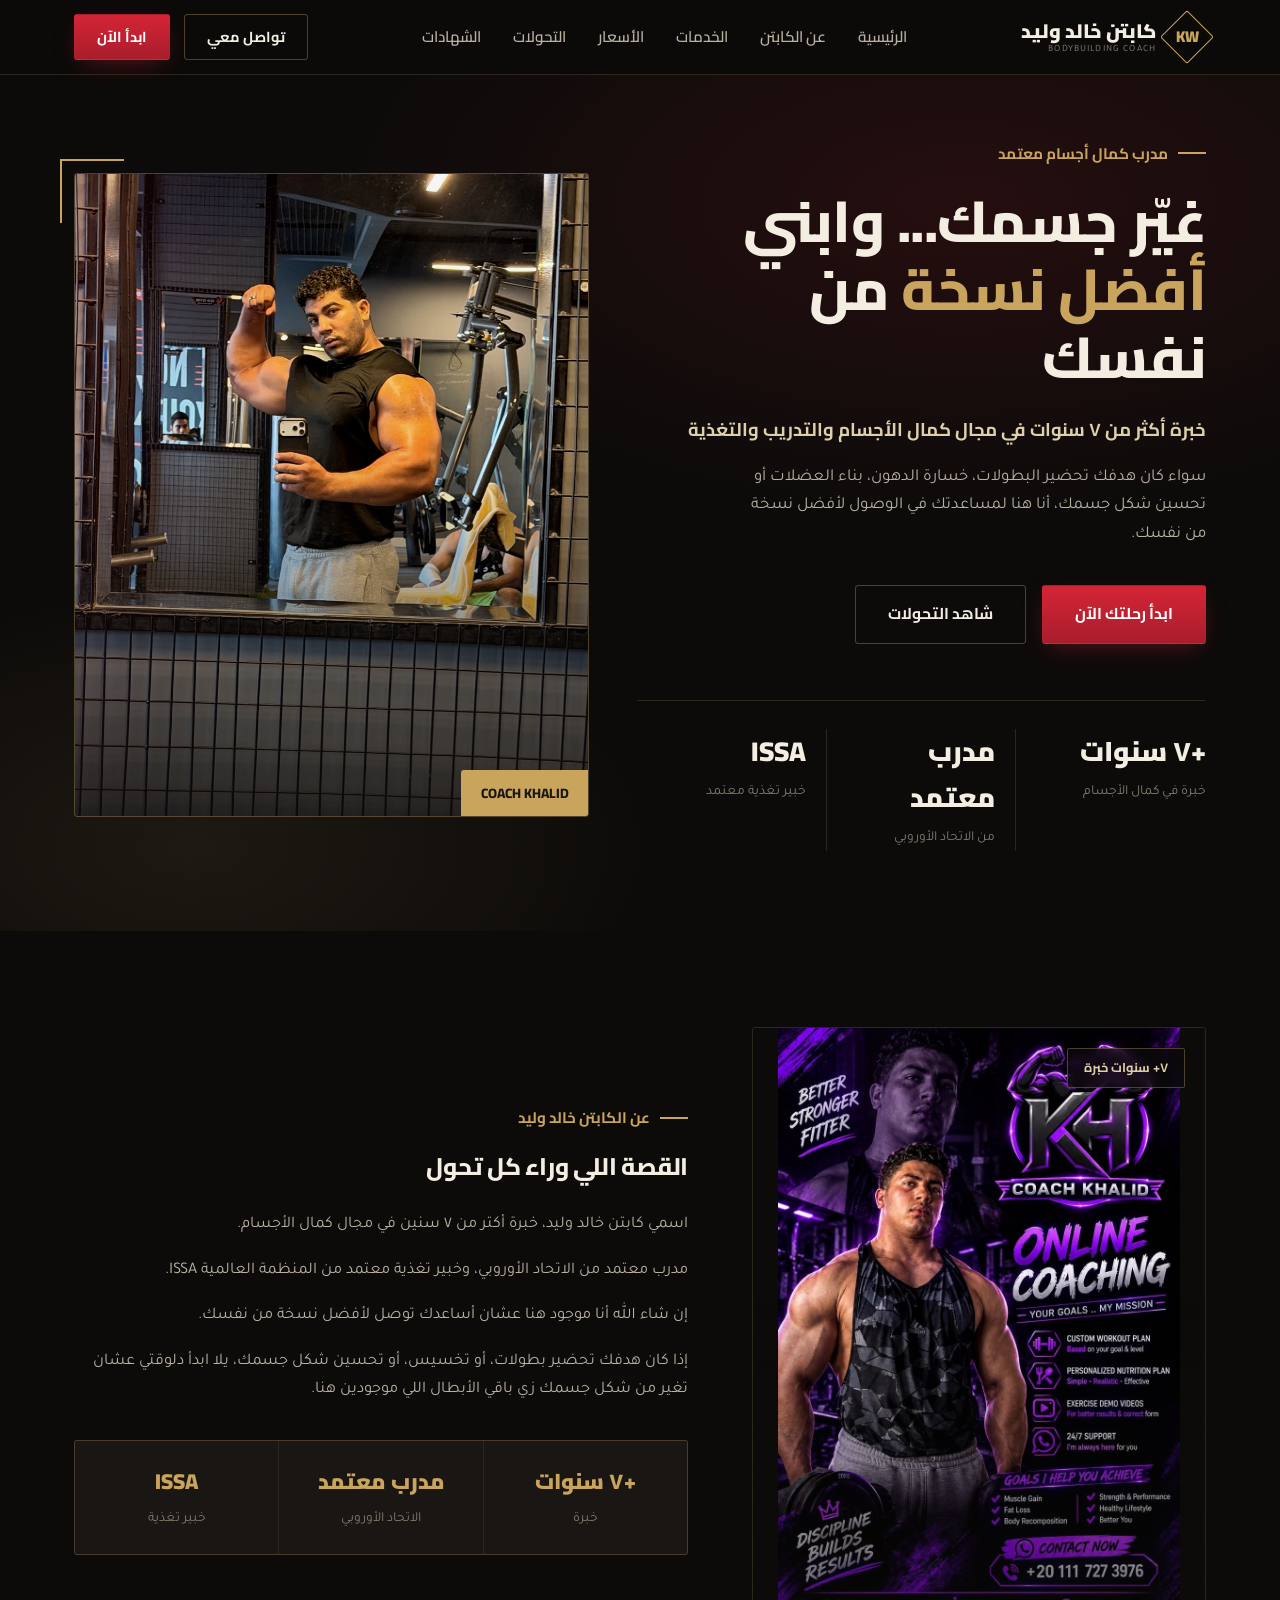
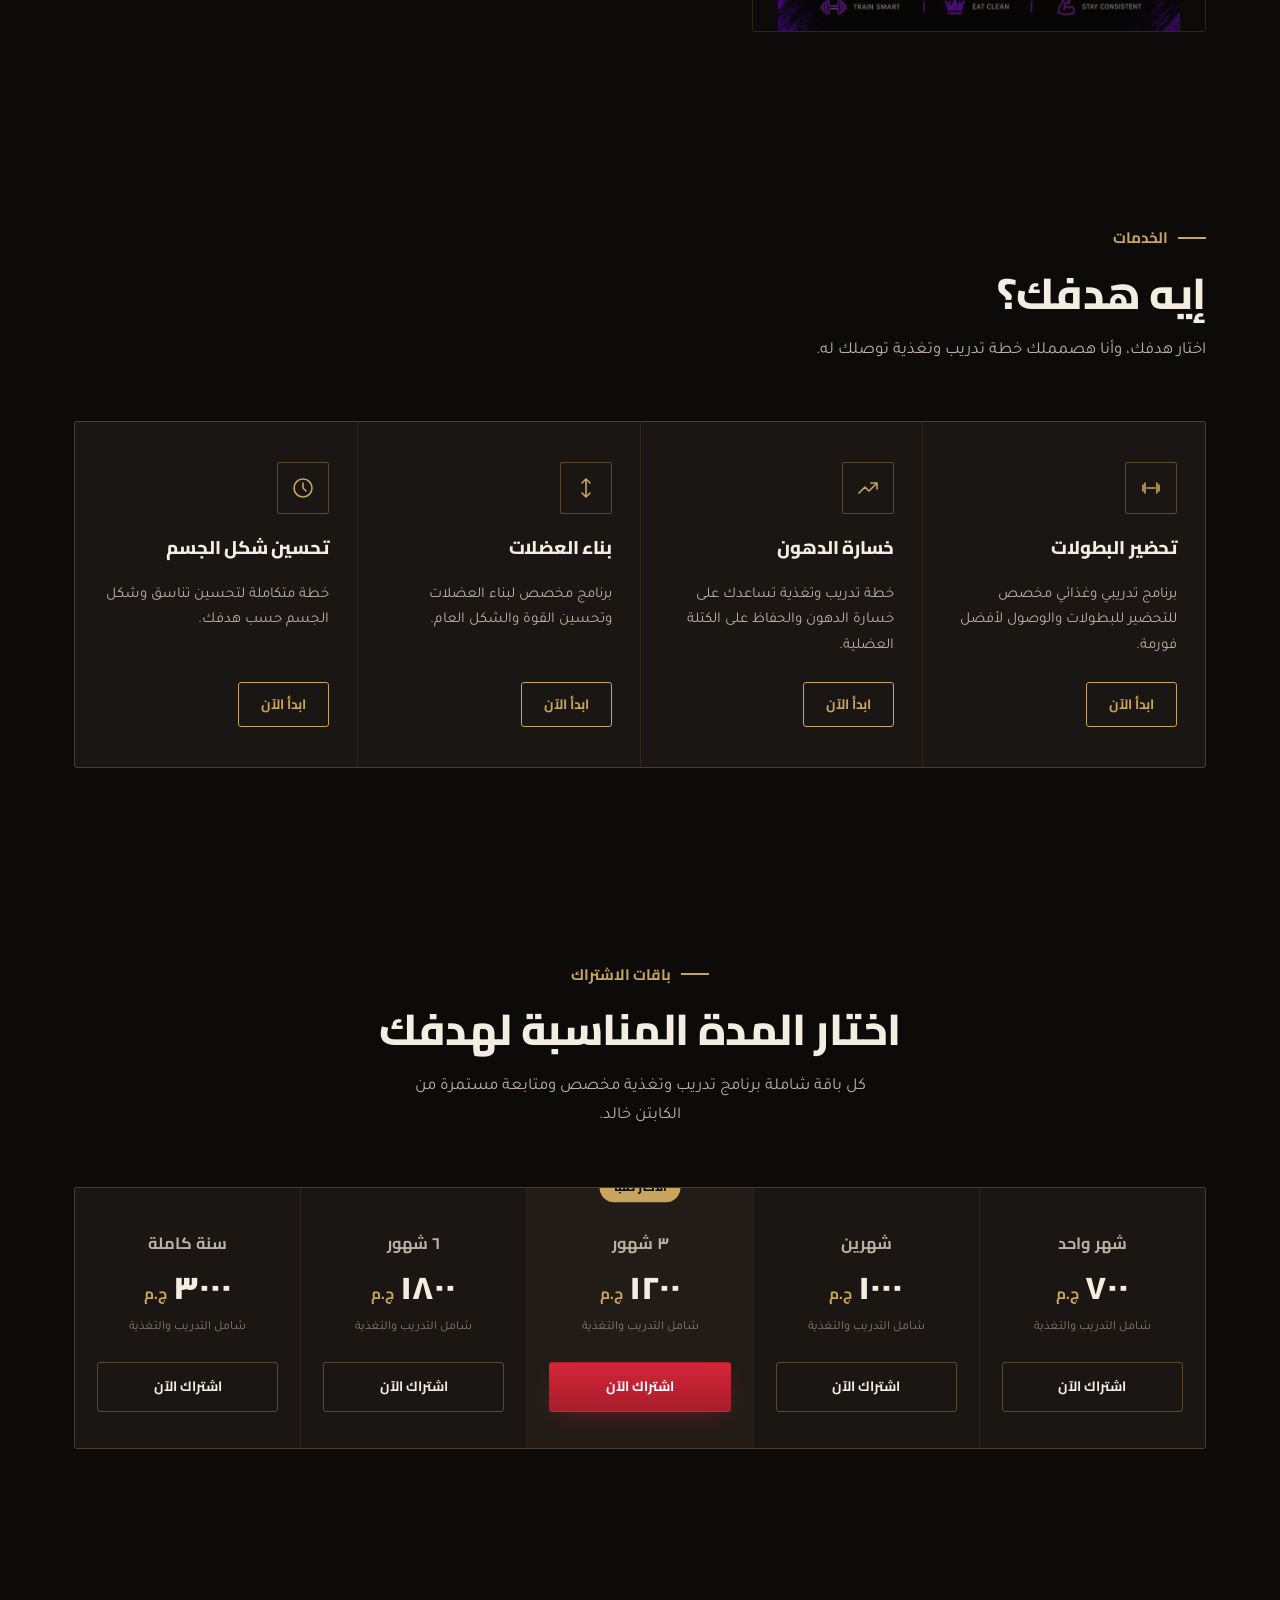
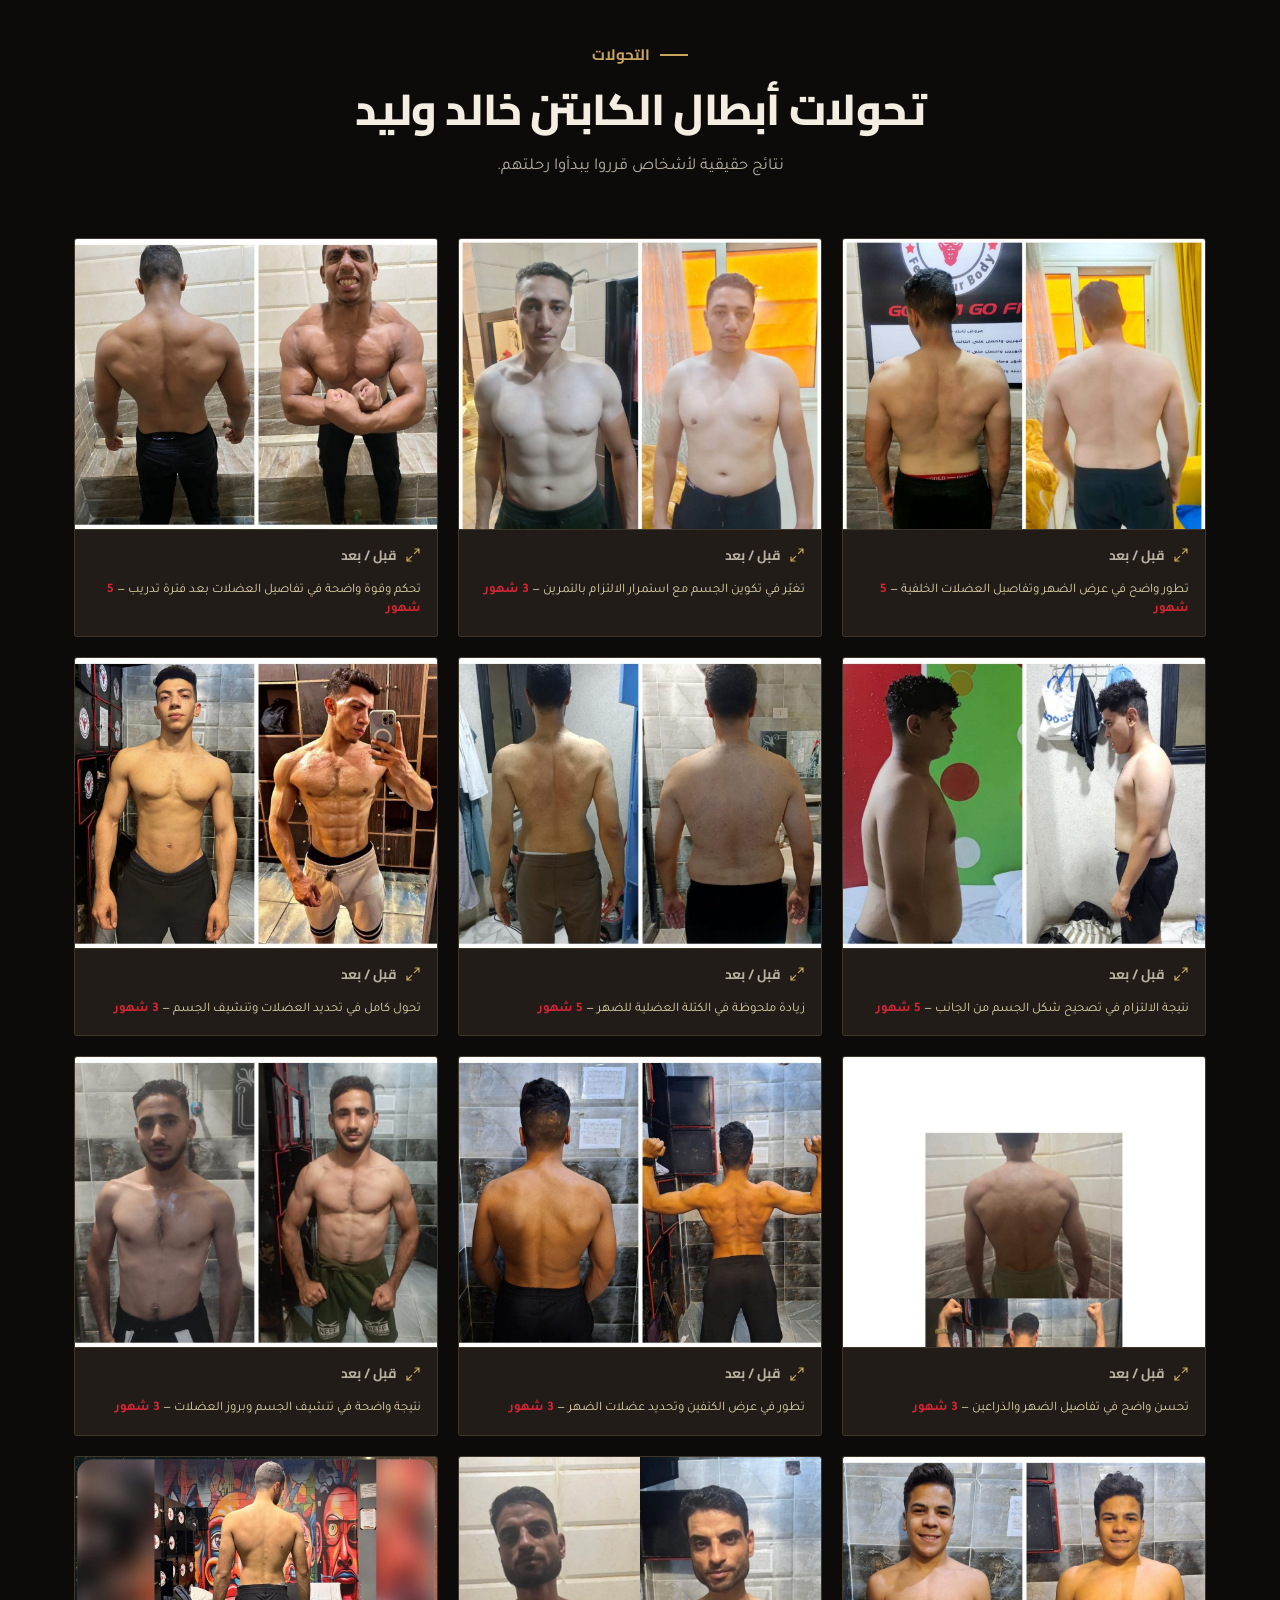
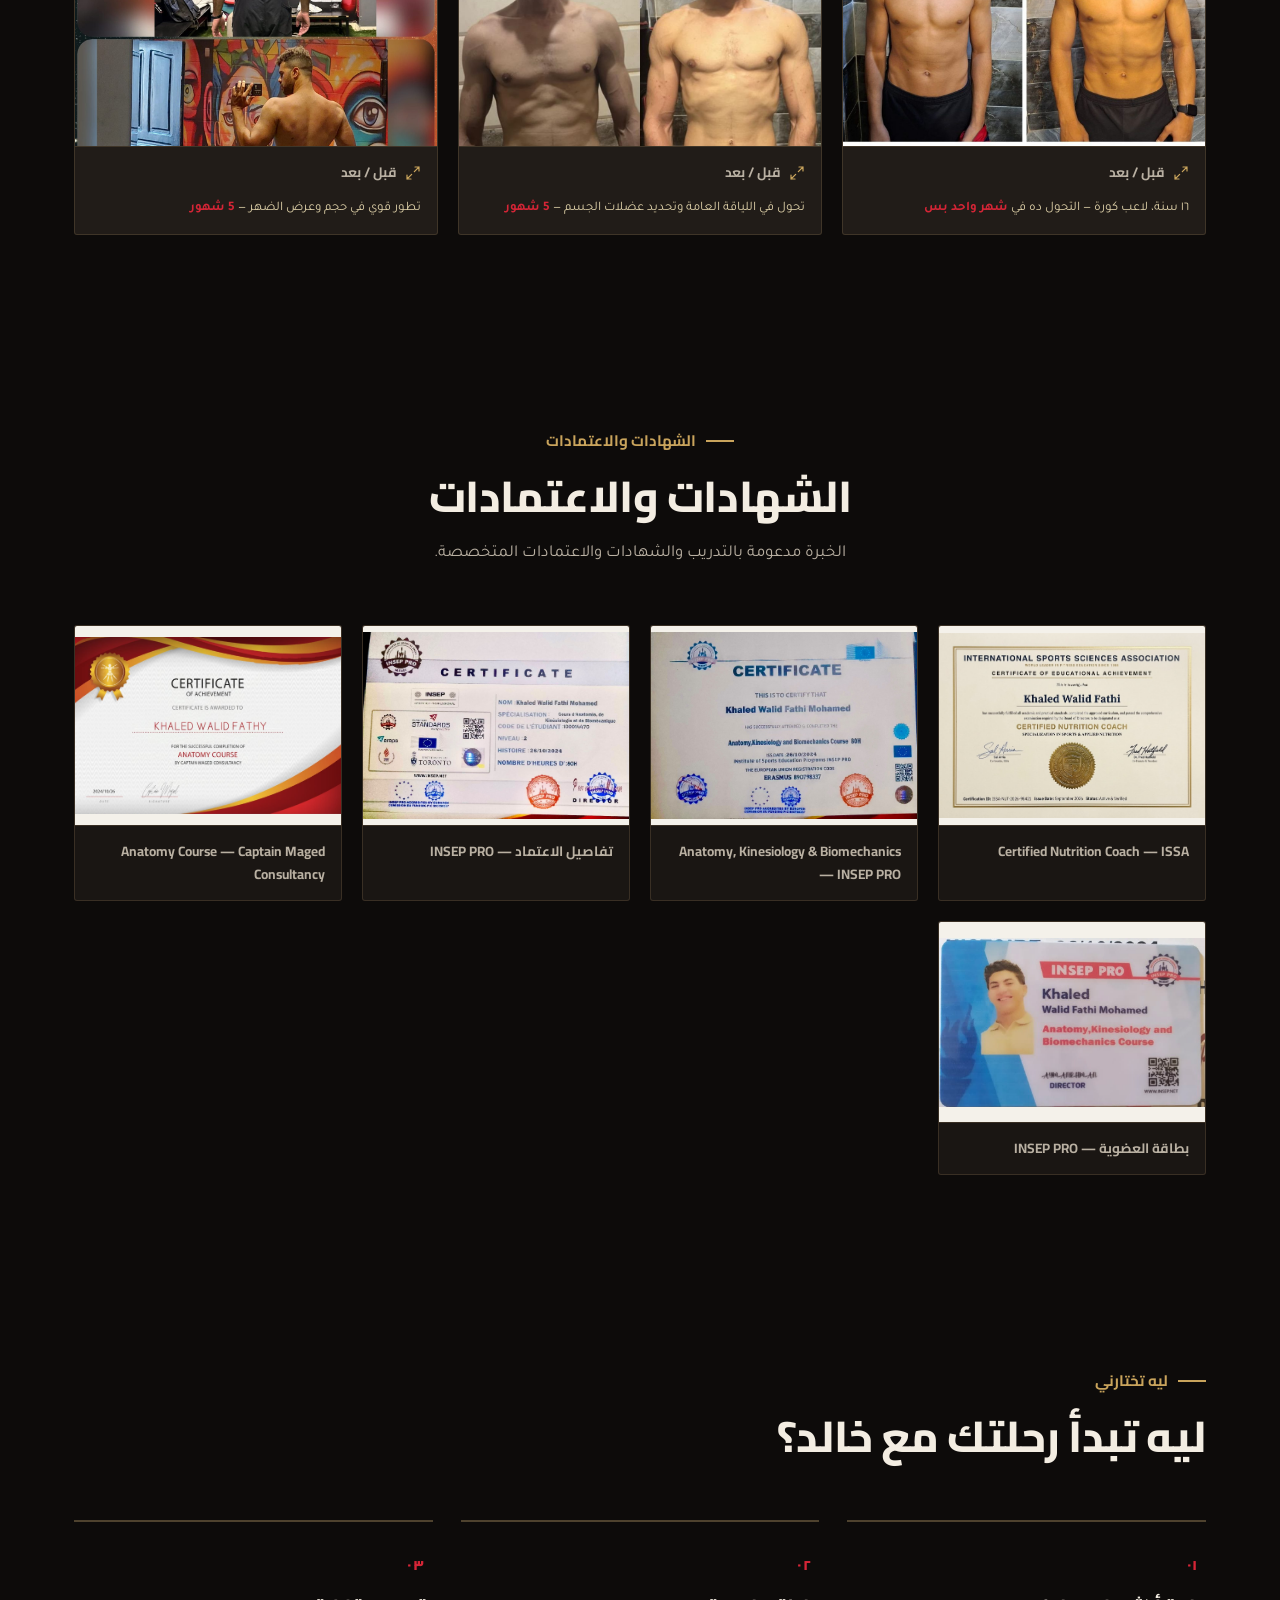
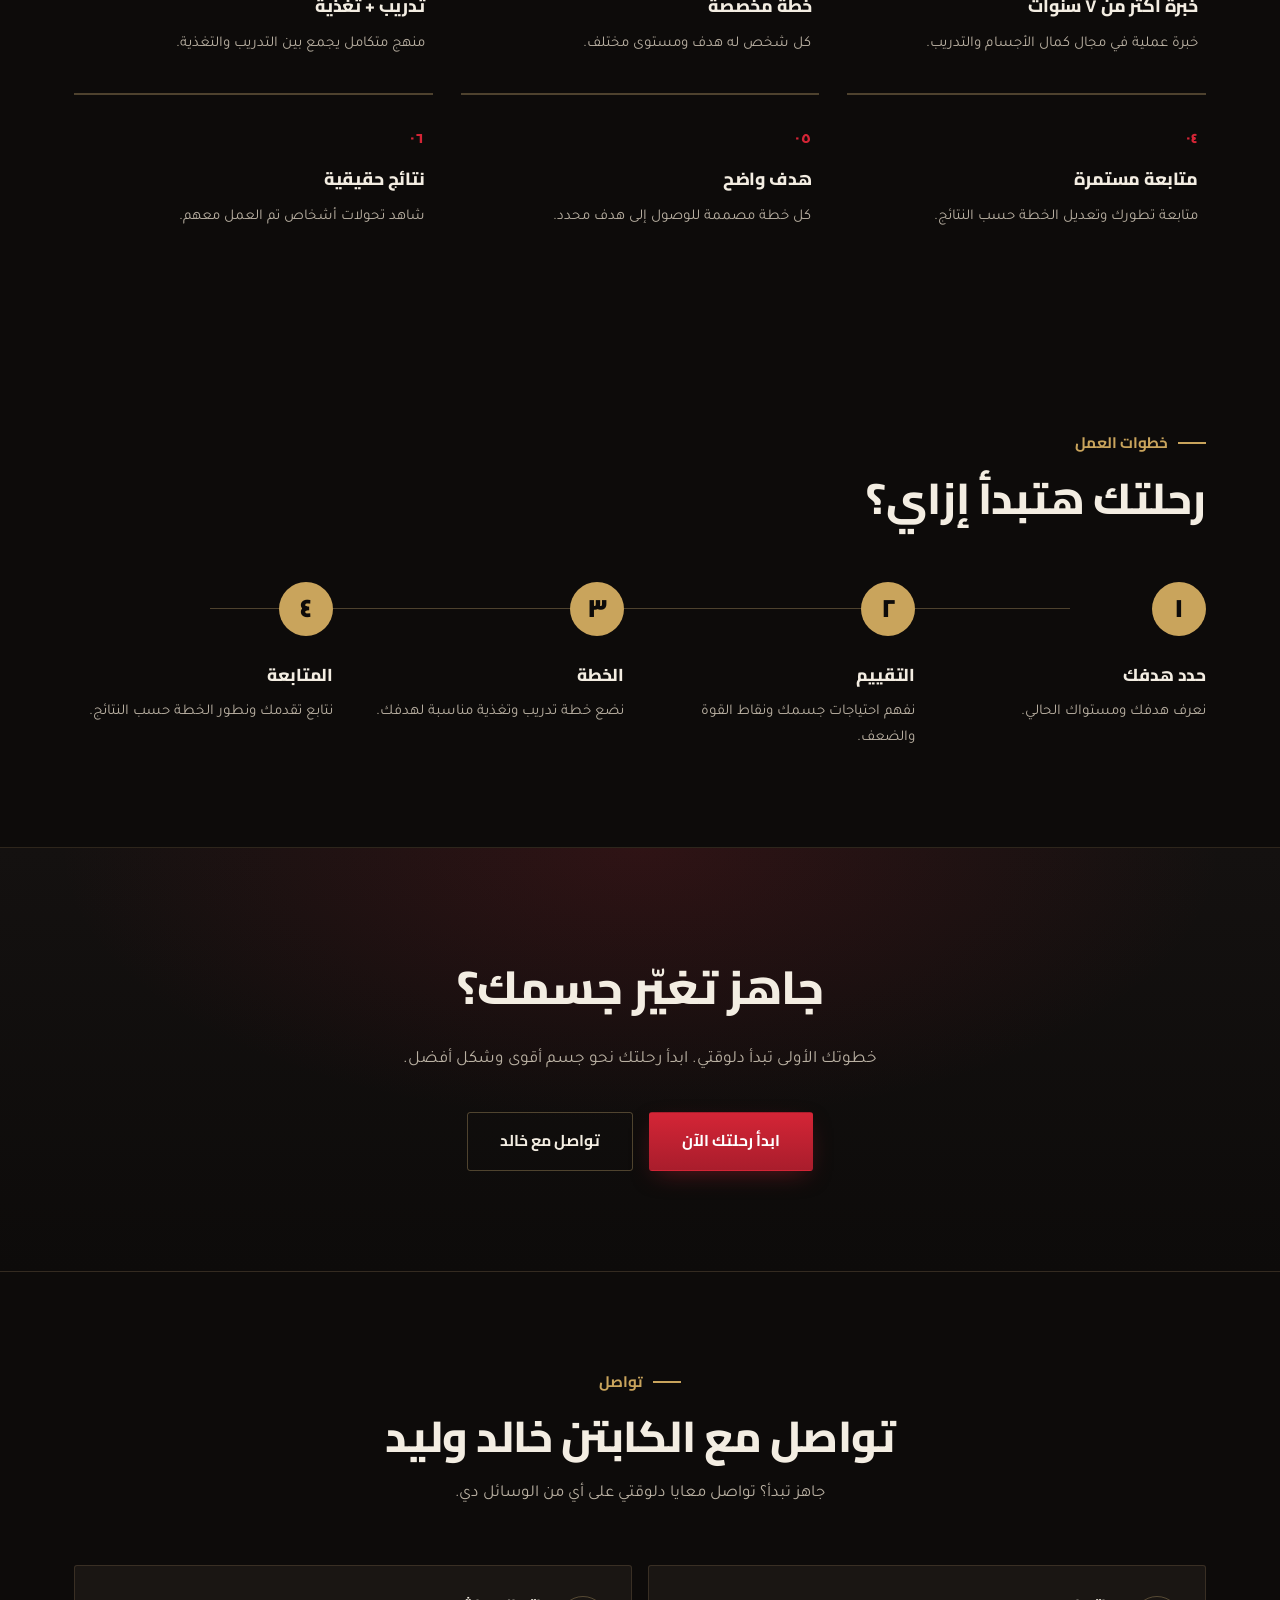
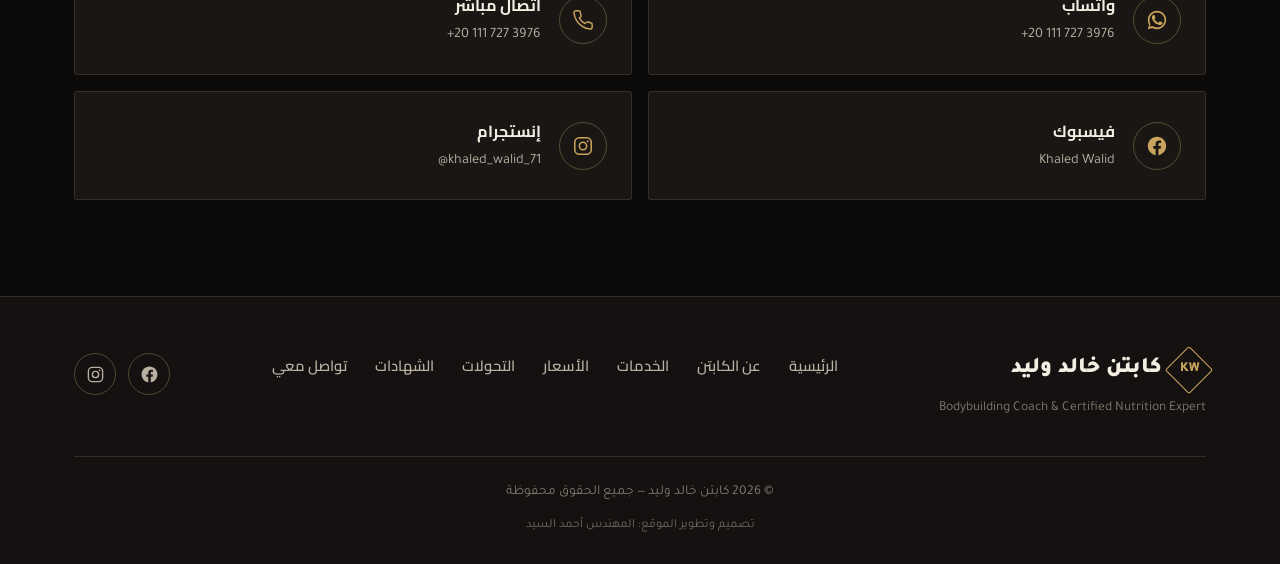
==== khaled-walid-coach (2).html @ 8d8fa9ba "first commit" ====
<!DOCTYPE html>
<html lang="ar" dir="rtl">
<head>
<meta charset="UTF-8">
<meta name="viewport" content="width=device-width, initial-scale=1, viewport-fit=cover">
<title>كابتن خالد وليد | مدرب كمال أجسام وخبير تغذية معتمد</title>
<meta name="description" content="كابتن خالد وليد - مدرب كمال أجسام معتمد من الاتحاد الأوروبي وخبير تغذية معتمد من ISSA. برامج تدريب وتغذية مخصصة لتحضير البطولات، خسارة الدهون، وبناء العضلات.">
<link rel="icon" href="data:image/svg+xml,<svg xmlns=%22http://www.w3.org/2000/svg%22 viewBox=%220 0 100 100%22><text y=%22.9em%22 font-size=%2290%22>💪</text></svg>">
<link rel="preconnect" href="https://fonts.googleapis.com">
<link rel="preconnect" href="https://fonts.gstatic.com" crossorigin>
<link href="https://fonts.googleapis.com/css2?family=Cairo:wght@400;600;700;800;900&family=Tajawal:wght@300;400;500;700;900&display=swap" rel="stylesheet">
<style>
  :root{
    color-scheme: dark;
    --bg: #0d0b0a;
    --bg-2: #141110;
    --surface: #1a1613;
    --surface-2: #211c18;
    --line: rgba(214,182,122,0.16);
    --line-strong: rgba(214,182,122,0.32);
    --red: #a91d2c;
    --red-bright: #d42536;
    --gold: #c9a45c;
    --gold-soft: #ded0a8;
    --ink: #f3ede2;
    --ink-dim: #b9b0a2;
    --ink-faint: #837a6d;
    --radius: 3px;
    --container: 1180px;
    --safe-t: env(safe-area-inset-top, 0px);
    --safe-b: env(safe-area-inset-bottom, 0px);
    --nav-h: 70px;
  }
  *{box-sizing:border-box;}
  html{
    scroll-behavior: smooth;
    scroll-padding-top: calc(var(--nav-h, 70px) + var(--safe-t));
  }
  @media (prefers-reduced-motion: reduce){
    html{scroll-behavior:auto;}
    *{animation-duration:0.001ms !important; animation-iteration-count:1 !important; transition-duration:0.001ms !important;}
  }
  body{
    margin:0;
    background: var(--bg);
    color: var(--ink);
    font-family:'Tajawal', 'Cairo', sans-serif;
    font-weight:400;
    line-height:1.7;
    -webkit-font-smoothing:antialiased;
    overflow-x:hidden;
    padding-top: var(--safe-t);
    padding-bottom: var(--safe-b);
  }
  img{max-width:100%; display:block;}
  a{color:inherit; text-decoration:none;}
  button{font-family:inherit; cursor:pointer;}
  h1,h2,h3,h4{
    font-family:'Cairo','Tajawal',sans-serif;
    margin:0;
    font-weight:800;
    letter-spacing:-0.01em;
  }
  p{margin:0;}
  .wrap{
    max-width: var(--container);
    margin:0 auto;
    padding-inline: 24px;
  }
  section{
    padding: 96px 0;
    position:relative;
  }
  @media (max-width:720px){
    section{padding: 64px 0;}
  }
  .eyebrow{
    display:inline-flex;
    align-items:center;
    gap:10px;
    color: var(--gold);
    font-family:'Cairo',sans-serif;
    font-weight:700;
    font-size: 0.95rem;
    margin-bottom: 16px;
  }
  .eyebrow::before{
    content:"";
    width: 28px;
    height: 2px;
    background: var(--gold);
  }
  .section-head{
    max-width: 640px;
    margin-bottom: 56px;
  }
  .section-head.center{
    margin-inline:auto;
    text-align:center;
  }
  .section-head h2{
    font-size: clamp(1.9rem, 4vw, 2.7rem);
    line-height:1.25;
    color: var(--ink);
  }
  .section-head .lead{
    margin-top:16px;
    color: var(--ink-dim);
    font-size:1.05rem;
    max-width: 52ch;
  }
  .section-head.center .lead{margin-inline:auto;}

  /* ===== Buttons ===== */
  .btn{
    display:inline-flex;
    align-items:center;
    justify-content:center;
    gap:10px;
    padding: 15px 32px;
    font-family:'Cairo',sans-serif;
    font-weight:700;
    font-size:0.98rem;
    border-radius: var(--radius);
    border:1px solid transparent;
    transition: transform .25s ease, box-shadow .25s ease, background .25s ease, border-color .25s ease, color .25s ease;
    white-space:nowrap;
  }
  .btn:focus-visible{outline:2px solid var(--gold); outline-offset:3px;}
  .btn-primary{
    background: linear-gradient(180deg, var(--red-bright), var(--red));
    color:#fff;
    box-shadow: 0 8px 24px -8px rgba(169,29,44,0.55);
  }
  .btn-primary:hover{ transform: translateY(-2px); box-shadow: 0 14px 30px -8px rgba(169,29,44,0.7);}
  .btn-outline{
    background: transparent;
    border-color: var(--line-strong);
    color: var(--ink);
  }
  .btn-outline:hover{ border-color: var(--gold); color: var(--gold); }
  .btn-gold{
    background: transparent;
    border-color: var(--gold);
    color: var(--gold);
  }
  .btn-gold:hover{ background: var(--gold); color:#1a1613; }
  .btn-block{width:100%;}

  /* ===== Navbar ===== */
  .nav{
    position: sticky;
    top:0;
    z-index: 200;
    padding-top: var(--safe-t);
    background: rgba(13,11,10,0.85);
    backdrop-filter: blur(16px);
    -webkit-backdrop-filter: blur(16px);
    border-bottom: 1px solid var(--line);
    transition: background .3s ease, border-color .3s ease, box-shadow .3s ease;
  }
  .nav-inner{
    max-width: var(--container);
    margin:0 auto;
    padding: 14px 24px;
    display:flex;
    align-items:center;
    justify-content:space-between;
    gap: 20px;
    position:relative;
  }
  .brand{
    display:flex;
    align-items:center;
    gap:12px;
    font-family:'Cairo',sans-serif;
    min-width:0;
  }
  .brand-mark{
    width:38px; height:38px;
    border:1.5px solid var(--gold);
    border-radius:2px;
    display:flex; align-items:center; justify-content:center;
    color: var(--gold);
    font-weight:900;
    font-size:0.98rem;
    flex-shrink:0;
    transform: rotate(45deg);
    transition: transform .25s ease;
  }
  .brand-mark span{transform: rotate(-45deg); display:block;}
  .brand-text{
    font-weight:900;
    font-size:1.22rem;
    color: var(--ink);
    line-height:1.15;
    white-space:nowrap;
  }
  .brand-text small{
    display:block;
    font-family:'Tajawal',sans-serif;
    font-weight:400;
    font-size:0.6rem;
    letter-spacing:0.12em;
    color: var(--ink-faint);
    margin-top:2px;
  }
  .nav-links{
    display:flex;
    align-items:center;
    gap: 32px;
    list-style:none;
    margin:0; padding:0;
    font-family:'Cairo',sans-serif;
    font-weight:600;
    font-size:0.95rem;
  }
  .nav-links a{
    color: var(--ink-dim);
    position:relative;
    padding: 6px 0;
    transition: color .2s ease;
  }
  .nav-links a:hover{color: var(--ink);}
  .nav-links a::after{
    content:"";
    position:absolute;
    right:0; bottom:0;
    width:0; height:2px;
    background: var(--gold);
    transition: width .25s ease;
  }
  .nav-links a:hover::after{width:100%;}
  .nav-cta{
    display:flex;
    align-items:center;
    gap:14px;
    flex-shrink:0;
  }
  .nav-cta .btn{padding:10px 22px; font-size:0.9rem;}

  /* Modern Animated Burger Button */
  .burger{
    display:none;
    width:42px;
    height:42px;
    border:1px solid var(--line-strong);
    border-radius: var(--radius);
    background: rgba(26,22,19,0.7);
    align-items:center;
    justify-content:center;
    color: var(--ink);
    cursor:pointer;
    padding:0;
    transition: border-color .25s ease, background .25s ease, transform .2s ease;
    -webkit-tap-highlight-color: transparent;
  }
  .burger:hover, .burger[aria-expanded="true"]{
    border-color: var(--gold);
    background: rgba(201,164,92,0.12);
  }
  .burger-box{
    width:22px;
    height:16px;
    position:relative;
    display:flex;
    flex-direction:column;
    justify-content:space-between;
  }
  .burger-line{
    display:block;
    width:100%;
    height:2px;
    background: var(--gold-soft);
    border-radius:2px;
    transition: transform .3s cubic-bezier(0.4, 0, 0.2, 1), opacity .2s ease, background .2s ease;
    transform-origin: center;
  }
  .burger[aria-expanded="true"] .burger-line:nth-child(1){
    transform: translateY(7px) rotate(45deg);
    background: var(--gold);
  }
  .burger[aria-expanded="true"] .burger-line:nth-child(2){
    opacity:0;
    transform: scaleX(0);
  }
  .burger[aria-expanded="true"] .burger-line:nth-child(3){
    transform: translateY(-7px) rotate(-45deg);
    background: var(--gold);
  }

  /* Mobile Panel / Drawer */
  .mobile-panel{
    position:fixed;
    top: var(--nav-h, 68px);
    right: 0;
    left: 0;
    bottom: 0;
    height: calc(100dvh - var(--nav-h, 68px));
    background: rgba(13,11,10,0.97);
    backdrop-filter: blur(20px);
    -webkit-backdrop-filter: blur(20px);
    border-top: 1px solid var(--line-strong);
    z-index: 195;
    opacity: 0;
    visibility: hidden;
    transform: translateY(-10px);
    pointer-events: none;
    transition: opacity .3s ease, transform .3s cubic-bezier(0.16, 1, 0.3, 1), visibility .3s;
    overflow-y: auto;
    -webkit-overflow-scrolling: touch;
    overscroll-behavior: contain;
  }
  .mobile-panel.open{
    opacity: 1;
    visibility: visible;
    transform: translateY(0);
    pointer-events: auto;
  }
  .mobile-panel-inner{
    display:flex;
    flex-direction:column;
    justify-content:space-between;
    min-height: 100%;
    padding: 20px 20px calc(28px + var(--safe-b));
    box-sizing: border-box;
    gap: 22px;
    max-width: 520px;
    margin: 0 auto;
  }
  .mobile-nav-links{
    display:flex;
    flex-direction:column;
    gap: 6px;
  }
  .mobile-nav-item{
    font-family:'Cairo',sans-serif;
    font-weight:700;
    font-size:1.1rem;
    color: var(--ink);
    padding: 13px 14px;
    border-radius: 4px;
    display:flex;
    align-items:center;
    justify-content:space-between;
    background: transparent;
    border-bottom: 1px solid rgba(214,182,122,0.08);
    transition: background .2s ease, color .2s ease, transform .2s ease, border-color .2s ease;
    -webkit-tap-highlight-color: transparent;
  }
  .mobile-nav-item:last-child{border-bottom:none;}
  .mobile-nav-item .nav-arrow{
    color: var(--gold);
    font-size: 1.3rem;
    line-height: 1;
    opacity: 0.6;
    transition: transform .2s ease, opacity .2s ease;
  }
  .mobile-nav-item:hover, .mobile-nav-item:active{
    background: rgba(201,164,92,0.1);
    color: var(--gold);
    transform: translateX(-4px);
    border-bottom-color: transparent;
  }
  .mobile-nav-item:hover .nav-arrow, .mobile-nav-item:active .nav-arrow{
    opacity: 1;
    transform: translateX(-3px);
  }

  .mobile-panel-bottom{
    display:flex;
    flex-direction:column;
    gap: 16px;
    padding-top: 14px;
    border-top: 1px solid var(--line);
  }
  .mobile-cta-btn{
    padding: 14px 20px;
    font-size: 1rem;
    box-shadow: 0 6px 20px -6px rgba(169,29,44,0.6);
  }
  .mobile-quick-contacts{
    display:grid;
    grid-template-columns: 1fr 1fr;
    gap: 10px;
  }
  .quick-contact-btn{
    display:inline-flex;
    align-items:center;
    justify-content:center;
    gap: 8px;
    padding: 11px 14px;
    border-radius: var(--radius);
    font-family:'Cairo',sans-serif;
    font-weight:700;
    font-size:0.92rem;
    transition: background .2s ease, border-color .2s ease, transform .2s ease;
    -webkit-tap-highlight-color: transparent;
  }
  .quick-contact-btn svg{width:18px; height:18px;}
  .quick-contact-btn.wa{
    background: rgba(37, 211, 102, 0.12);
    border: 1px solid rgba(37, 211, 102, 0.35);
    color: #25d366;
  }
  .quick-contact-btn.wa:hover{background: rgba(37, 211, 102, 0.22); transform: translateY(-2px);}
  .quick-contact-btn.tel{
    background: rgba(201, 164, 92, 0.1);
    border: 1px solid var(--line-strong);
    color: var(--gold-soft);
  }
  .quick-contact-btn.tel:hover{background: rgba(201, 164, 92, 0.2); transform: translateY(-2px); color: var(--gold);}

  .mobile-social-row{
    display:flex;
    align-items:center;
    justify-content:center;
    gap: 16px;
    margin-top: 2px;
  }
  .mobile-social-row a{
    width:38px; height:38px;
    border-radius:50%;
    border:1px solid var(--line-strong);
    display:flex; align-items:center; justify-content:center;
    color: var(--ink-dim);
    transition: border-color .2s ease, color .2s ease, background .2s ease, transform .2s ease;
  }
  .mobile-social-row a:hover{
    border-color: var(--gold);
    color: var(--gold);
    background: rgba(201,164,92,0.1);
    transform: translateY(-2px);
  }
  .mobile-social-row svg{width:18px; height:18px;}

  /* Breakpoints for Responsive Mobile Navigation */
  @media (max-width: 920px){
    .desktop-nav{display:none;}
    .nav-cta .btn-outline{display:none;}
    .burger{display:flex;}
  }
  @media (max-width: 580px){
    .nav-inner{
      padding: 12px 18px;
      gap: 12px;
    }
    .brand-text{
      font-size: 1.12rem;
    }
    .brand-text small{
      font-size: 0.56rem;
      letter-spacing: 0.1em;
    }
    .brand-mark{
      width: 35px;
      height: 35px;
      font-size: 0.92rem;
    }
    .nav-cta{
      gap: 10px;
    }
    .nav-cta .btn-primary{
      padding: 8px 16px;
      font-size: 0.85rem;
    }
    .burger{
      width: 38px;
      height: 38px;
    }
  }
  @media (max-width: 400px){
    .nav-inner{
      padding: 10px 12px;
      gap: 8px;
    }
    .brand{
      gap: 9px;
    }
    .brand-text{
      font-size: 1.02rem;
    }
    .brand-text small{
      font-size: 0.52rem;
      letter-spacing: 0.06em;
    }
    .brand-mark{
      width: 32px;
      height: 32px;
      font-size: 0.84rem;
    }
    .nav-cta{
      gap: 8px;
    }
    .nav-cta .btn-primary{
      padding: 7px 12px;
      font-size: 0.8rem;
    }
  }

  /* ===== Hero ===== */
  .hero{
    position:relative;
    min-height: calc(100svh - 73px);
    display:flex;
    align-items:center;
    padding: 64px 0 80px;
    overflow:hidden;
    background: var(--bg);
  }
  .hero::before{
    content:"";
    position:absolute; inset:0;
    background:
      radial-gradient(ellipse 80% 60% at 75% 15%, rgba(169,29,44,0.16), transparent 60%),
      radial-gradient(ellipse 60% 50% at 15% 90%, rgba(201,164,92,0.09), transparent 60%);
    pointer-events:none;
  }
  .hero-grid{
    position:relative;
    z-index:2;
    display:grid;
    grid-template-columns: 1.05fr 0.95fr;
    gap: 48px;
    align-items:center;
  }
  .hero-copy .eyebrow{margin-bottom:22px;}
  .hero h1{
    font-size: clamp(2.3rem, 5vw, 3.6rem);
    line-height:1.18;
    color: var(--ink);
  }
  .hero h1 em{
    font-style:normal;
    color: var(--gold);
  }
  .hero .subtitle{
    margin-top:22px;
    font-family:'Cairo',sans-serif;
    font-weight:700;
    font-size:1.15rem;
    color: var(--gold-soft);
  }
  .hero .desc{
    margin-top:18px;
    color: var(--ink-dim);
    font-size:1.05rem;
    max-width:52ch;
  }
  .hero-actions{
    display:flex;
    gap:16px;
    flex-wrap:wrap;
    margin-top:36px;
  }
  .hero-stats{
    display:grid;
    grid-template-columns: repeat(3,1fr);
    gap: 0;
    margin-top: 56px;
    border-top: 1px solid var(--line);
    padding-top: 28px;
  }
  .hero-stats .stat{
    padding-inline-end: 20px;
    border-inline-start: 1px solid var(--line);
    padding-inline-start: 20px;
  }
  .hero-stats .stat:first-child{border-inline-start:none; padding-inline-start:0;}
  .stat-num{
    font-family:'Cairo',sans-serif;
    font-weight:900;
    font-size: clamp(1.3rem, 2.6vw, 1.7rem);
    color: var(--ink);
  }
  .stat-label{
    margin-top:6px;
    font-size:0.86rem;
    color: var(--ink-faint);
  }

  .hero-visual{
    position:relative;
  }
  .hero-photo-frame{
    position:relative;
    aspect-ratio: 4/5;
    border-radius: var(--radius);
    overflow:hidden;
    border: 1px solid var(--line-strong);
  }
  .hero-photo-frame img{
    width:100%; height:100%; object-fit:cover;
    filter: grayscale(0.15) contrast(1.08) brightness(0.96);
  }
  .hero-photo-frame::after{
    content:"";
    position:absolute; inset:0;
    background: linear-gradient(180deg, transparent 45%, rgba(13,11,10,0.85) 100%),
                linear-gradient(100deg, rgba(169,29,44,0.14), transparent 40%);
  }
  .hero-photo-badge{
    position:absolute;
    bottom: -1px; right:-1px;
    background: var(--gold);
    color:#1a1613;
    font-family:'Cairo',sans-serif;
    font-weight:800;
    font-size:0.85rem;
    padding: 12px 20px;
    border-radius: var(--radius) 0 0 0;
    z-index:3;
  }
  .hero-corner{
    position:absolute;
    top:-14px; left:-14px;
    width:64px; height:64px;
    border-top:2px solid var(--gold);
    border-left:2px solid var(--gold);
    z-index:1;
  }

  @media (max-width: 900px){
    .hero-grid{grid-template-columns:1fr; gap:44px;}
    .hero-visual{order:-1; max-width:340px; margin:0 auto;}
    .hero-stats{grid-template-columns:repeat(3,1fr); gap:8px;}
    .hero-stats .stat{padding-inline-start:12px; padding-inline-end:8px;}
  }

  /* ===== About ===== */
  .about-grid{
    display:grid;
    grid-template-columns: 0.85fr 1.15fr;
    gap: 64px;
    align-items:center;
  }
  .about-photo{
    position:relative;
  }
  .about-photo-frame{
    aspect-ratio: 3/4;
    border-radius: var(--radius);
    overflow:hidden;
    position:relative;
    border:1px solid var(--line);
  }
  .about-photo-frame img{
    width:100%; height:100%; object-fit:cover;
    object-position: 50% 20%;
    filter: grayscale(0.5) contrast(1.05);
  }
  .about-photo-frame::after{
    content:"";
    position:absolute; inset:0;
    background: linear-gradient(0deg, rgba(13,11,10,0.55), transparent 55%);
  }
  .about-tag{
    position:absolute;
    top:20px; right:20px;
    background: rgba(13,11,10,0.72);
    backdrop-filter: blur(6px);
    border:1px solid var(--line-strong);
    color: var(--gold-soft);
    font-family:'Cairo',sans-serif;
    font-weight:700;
    font-size:0.8rem;
    padding: 8px 16px;
    border-radius: 2px;
  }
  .about-body p{
    color: var(--ink-dim);
    font-size:1.02rem;
    margin-bottom:18px;
  }
  .about-body p:last-of-type{margin-bottom:0;}
  .about-stats{
    display:grid;
    grid-template-columns: repeat(3,1fr);
    gap:1px;
    background: var(--line);
    border:1px solid var(--line);
    margin-top:36px;
    border-radius: var(--radius);
    overflow:hidden;
  }
  .about-stat{
    background: var(--surface);
    padding: 22px 16px;
    text-align:center;
  }
  .about-stat .stat-num{color:var(--gold); font-size:1.35rem;}
  .about-stat .stat-label{margin-top:8px;}

  @media (max-width: 860px){
    .about-grid{grid-template-columns:1fr; gap:36px;}
    .about-photo{max-width:320px; margin:0 auto;}
  }

  /* ===== Services ===== */
  .services-grid{
    display:grid;
    grid-template-columns: repeat(4, 1fr);
    gap: 1px;
    background: var(--line);
    border:1px solid var(--line);
    border-radius: var(--radius);
    overflow:hidden;
  }
  .service-card{
    background: var(--surface);
    padding: 40px 28px;
    display:flex;
    flex-direction:column;
    gap:18px;
    transition: background .3s ease;
  }
  .service-card:hover{background: var(--surface-2);}
  .service-icon{
    width:52px; height:52px;
    border:1px solid var(--line-strong);
    border-radius:2px;
    display:flex; align-items:center; justify-content:center;
    color: var(--gold);
    transition: border-color .3s ease, color .3s ease;
  }
  .service-card:hover .service-icon{border-color: var(--gold); color: var(--red-bright);}
  .service-icon svg{width:24px; height:24px;}
  .service-card h3{
    font-size:1.15rem;
    color: var(--ink);
  }
  .service-card p{
    color: var(--ink-dim);
    font-size:0.94rem;
    flex-grow:1;
  }
  .service-card .btn{
    margin-top:6px;
    align-self:flex-start;
    padding: 10px 22px;
    font-size:0.85rem;
  }
  @media (max-width: 980px){
    .services-grid{grid-template-columns: repeat(2,1fr);}
  }
  @media (max-width: 560px){
    .services-grid{grid-template-columns: 1fr;}
  }

  /* ===== Pricing ===== */
  .pricing-grid{
    display:grid;
    grid-template-columns: repeat(5, 1fr);
    gap: 1px;
    background: var(--line);
    border:1px solid var(--line);
    border-radius: var(--radius);
    overflow:hidden;
  }
  .price-card{
    background: var(--surface);
    padding: 36px 22px;
    display:flex;
    flex-direction:column;
    align-items:center;
    text-align:center;
    gap:14px;
    position:relative;
    transition: background .3s ease;
  }
  .price-card:hover{background: var(--surface-2);}
  .price-card.featured{
    background: var(--surface-2);
  }
  .price-badge{
    position:absolute;
    top:0; right:50%;
    transform: translate(50%, -50%);
    background: var(--gold);
    color: var(--bg);
    font-family:'Cairo',sans-serif;
    font-weight:800;
    font-size:0.72rem;
    padding: 5px 14px;
    border-radius: 20px;
    white-space:nowrap;
  }
  .price-duration{
    font-family:'Cairo',sans-serif;
    font-weight:700;
    font-size:1.02rem;
    color: var(--ink-dim);
    margin-top:6px;
  }
  .price-amount{
    font-family:'Cairo',sans-serif;
    font-weight:900;
    font-size:2rem;
    color: var(--ink);
    line-height:1;
  }
  .price-amount span{
    font-size:0.95rem;
    font-weight:700;
    color: var(--gold);
    margin-inline-start:6px;
  }
  .price-per{
    font-size:0.78rem;
    color: var(--ink-faint);
  }
  .price-card .btn{
    margin-top:10px;
    width:100%;
    padding: 12px 10px;
    font-size:0.85rem;
  }
  @media (max-width: 980px){
    .pricing-grid{grid-template-columns: repeat(3,1fr);}
  }
  @media (max-width: 640px){
    .pricing-grid{grid-template-columns: repeat(2,1fr);}
  }
  @media (max-width: 420px){
    .pricing-grid{grid-template-columns: 1fr;}
  }

  /* ===== Transformations ===== */
  .transform-gallery{
    display:grid;
    grid-template-columns: repeat(3, 1fr);
    gap: 20px;
  }
  .transform-card{
    position:relative;
    border-radius: var(--radius);
    overflow:hidden;
    border:1px solid var(--line);
    cursor:pointer;
    background: var(--surface-2);
    display:flex;
    flex-direction:column;
  }
  .transform-card .transform-img-wrap{
    aspect-ratio: 5/4;
    overflow:hidden;
    background: #050505;
    display:flex;
    align-items:center;
    justify-content:center;
  }
  .transform-card img{
    width:100%; height:100%; object-fit:cover;
    object-position: top;
    transition: transform .5s ease;
  }
  .transform-card:hover img{transform: scale(1.04);}
  .transform-overlay{
    padding: 14px 16px;
    border-top:1px solid var(--line);
    display:flex;
    align-items:center;
    justify-content:space-between;
    gap:8px;
  }
  .transform-overlay span{
    font-family:'Cairo',sans-serif;
    font-weight:700;
    color: var(--ink-dim);
    display:flex;
    align-items:center;
    gap:8px;
    font-size:0.85rem;
  }
  .transform-overlay svg{width:16px; height:16px; color: var(--gold);}
  .transform-note{
    padding: 0 16px 16px;
    font-size:0.82rem;
    color: var(--gold-soft);
    font-family:'Tajawal',sans-serif;
    line-height:1.5;
  }

  .empty-state{
    border: 1px dashed var(--line-strong);
    border-radius: var(--radius);
    padding: 64px 32px;
    text-align:center;
    background: var(--surface);
  }
  .empty-state .icon{
    width:56px; height:56px;
    margin:0 auto 20px;
    border:1px solid var(--line-strong);
    border-radius:50%;
    display:flex; align-items:center; justify-content:center;
    color: var(--gold);
  }
  .empty-state .icon svg{width:26px; height:26px;}
  .empty-state h3{
    font-size:1.25rem;
    color: var(--ink);
    margin-bottom:10px;
  }
  .empty-state p{
    color: var(--ink-dim);
    max-width:46ch;
    margin:0 auto;
  }

  /* ===== Certificates ===== */
  .cert-gallery{
    display:grid;
    grid-template-columns: repeat(4, 1fr);
    gap: 20px;
  }
  .cert-card{
    border:1px solid var(--line);
    border-radius: var(--radius);
    overflow:hidden;
    background: var(--surface);
    cursor:pointer;
    position:relative;
  }
  .cert-card .cert-img-wrap{
    aspect-ratio: 4/3;
    overflow:hidden;
    background: #f4f1ea;
    display:flex;
    align-items:center;
    justify-content:center;
  }
  .cert-card img{width:100%; height:100%; object-fit:contain;}
  .cert-card-label{
    padding: 14px 16px;
    font-family:'Cairo',sans-serif;
    font-weight:700;
    font-size:0.85rem;
    color: var(--ink-dim);
    border-top:1px solid var(--line);
  }

  @media (max-width: 980px){
    .transform-gallery{grid-template-columns: repeat(2,1fr);}
    .cert-gallery{grid-template-columns: repeat(2,1fr);}
  }
  @media (max-width: 560px){
    .transform-gallery{grid-template-columns: 1fr;}
  }

  /* ===== Why Khaled ===== */
  .why-grid{
    display:grid;
    grid-template-columns: repeat(3, 1fr);
    gap: 28px;
  }
  .why-card{
    padding: 32px 8px 8px;
    border-top: 2px solid var(--line-strong);
    transition: border-color .3s ease;
  }
  .why-card:hover{border-top-color: var(--gold);}
  .why-num{
    font-family:'Cairo',sans-serif;
    font-weight:900;
    font-size:0.85rem;
    color: var(--red-bright);
    letter-spacing:0.05em;
  }
  .why-card h3{
    margin-top:14px;
    font-size:1.1rem;
    color: var(--ink);
  }
  .why-card p{
    margin-top:10px;
    color: var(--ink-dim);
    font-size:0.94rem;
  }
  @media (max-width: 860px){
    .why-grid{grid-template-columns: repeat(2,1fr);}
  }
  @media (max-width: 560px){
    .why-grid{grid-template-columns: 1fr;}
  }

  /* ===== Process ===== */
  .process-line{
    position:relative;
    display:grid;
    grid-template-columns: repeat(4, 1fr);
    gap: 32px;
  }
  .process-line::before{
    content:"";
    position:absolute;
    top: 26px;
    right: 12%;
    left: 12%;
    height:1px;
    background: var(--line-strong);
  }
  .process-step{position:relative;}
  .process-index{
    font-family:'Cairo',sans-serif;
    font-weight:900;
    font-size:1.6rem;
    color: var(--bg);
    background: var(--gold);
    width:54px; height:54px;
    border-radius:50%;
    display:flex; align-items:center; justify-content:center;
    position:relative; z-index:2;
    margin-bottom:24px;
  }
  .process-step h3{
    font-size:1.08rem;
    color: var(--ink);
  }
  .process-step p{
    margin-top:10px;
    color: var(--ink-dim);
    font-size:0.94rem;
  }
  @media (max-width: 860px){
    .process-line{grid-template-columns: repeat(2,1fr); row-gap:44px;}
    .process-line::before{display:none;}
  }
  @media (max-width:560px){
    .process-line{grid-template-columns:1fr;}
  }

  /* ===== Final CTA ===== */
  .cta-section{
    padding: 100px 0;
    position:relative;
    background: linear-gradient(180deg, var(--bg-2), var(--bg));
    border-top:1px solid var(--line);
    border-bottom:1px solid var(--line);
    overflow:hidden;
  }
  .cta-section::before{
    content:"";
    position:absolute; inset:0;
    background: radial-gradient(ellipse 70% 100% at 50% 0%, rgba(169,29,44,0.18), transparent 65%);
  }
  .cta-inner{
    position:relative;
    z-index:2;
    text-align:center;
    max-width: 600px;
    margin:0 auto;
  }
  .cta-inner h2{
    font-size: clamp(2rem, 4.5vw, 2.9rem);
    color: var(--ink);
  }
  .cta-inner p{
    margin-top:18px;
    color: var(--ink-dim);
    font-size:1.08rem;
  }
  .cta-actions{
    margin-top:38px;
    display:flex;
    justify-content:center;
    gap:16px;
    flex-wrap:wrap;
  }

  /* ===== Contact ===== */
  .contact-grid{
    display:grid;
    grid-template-columns: repeat(2, 1fr);
    gap: 16px;
  }
  .contact-card{
    display:flex;
    align-items:center;
    gap: 18px;
    padding: 26px 24px;
    border:1px solid var(--line);
    border-radius: var(--radius);
    background: var(--surface);
    transition: border-color .3s ease, transform .3s ease, background .3s ease;
  }
  .contact-card:hover{
    border-color: var(--gold);
    transform: translateY(-3px);
    background: var(--surface-2);
  }
  .contact-icon{
    width:48px; height:48px;
    flex-shrink:0;
    border-radius:50%;
    border:1px solid var(--line-strong);
    display:flex; align-items:center; justify-content:center;
    color: var(--gold);
  }
  .contact-icon svg{width:22px; height:22px;}
  .contact-text{display:flex; flex-direction:column; gap:4px;}
  .contact-text .label{
    font-family:'Cairo',sans-serif;
    font-weight:700;
    color: var(--ink);
    font-size:1rem;
  }
  .contact-text .value{
    color: var(--ink-dim);
    font-size:0.9rem;
    direction:ltr;
    text-align:right;
    unicode-bidi: isolate;
  }
  @media (max-width: 700px){
    .contact-grid{grid-template-columns:1fr;}
  }

  /* ===== Footer ===== */
  footer{
    background: var(--bg-2);
    border-top: 1px solid var(--line);
    padding: 56px 0 calc(28px + var(--safe-b));
  }
  .footer-top{
    display:flex;
    justify-content:space-between;
    align-items:flex-start;
    flex-wrap:wrap;
    gap: 36px;
    padding-bottom: 36px;
    border-bottom: 1px solid var(--line);
  }
  .footer-brand .brand-text{font-size:1.4rem;}
  .footer-brand p{
    margin-top:10px;
    color: var(--ink-faint);
    font-size:0.85rem;
    direction:ltr;
    text-align:right;
  }
  .footer-links{
    display:flex;
    gap: 28px;
    flex-wrap:wrap;
    list-style:none;
    margin:0; padding:0;
    font-family:'Cairo',sans-serif;
    font-weight:600;
    font-size:0.92rem;
  }
  .footer-links a{color: var(--ink-dim); transition:color .2s ease;}
  .footer-links a:hover{color: var(--gold);}
  .footer-social{
    display:flex;
    align-items:center;
    gap:12px;
  }
  .footer-social a{
    width:42px; height:42px;
    border-radius:50%;
    border:1px solid var(--line-strong);
    display:flex; align-items:center; justify-content:center;
    color: var(--ink-dim);
    transition: border-color .25s ease, color .25s ease, transform .25s ease, background .25s ease;
  }
  .footer-social a:hover{
    border-color: var(--gold);
    color: var(--gold);
    transform: translateY(-3px);
    background: rgba(201,164,92,0.08);
  }
  .footer-social svg{width:19px; height:19px;}
  .footer-bottom{
    padding-top: 24px;
    text-align:center;
    color: var(--ink-faint);
    font-size:0.85rem;
    display:flex;
    flex-direction:column;
    gap:10px;
  }
  .footer-credit{
    font-size:0.78rem;
    color: var(--ink-faint);
    opacity:0.85;
  }
  .footer-credit a{
    color: var(--gold-soft);
    font-weight:600;
    transition: color .2s ease;
  }
  .footer-credit a:hover{color: var(--gold);}

  /* ===== Lightbox ===== */
  .lightbox{
    position:fixed; inset:0;
    background: rgba(6,5,4,0.94);
    z-index:500;
    display:none;
    align-items:center;
    justify-content:center;
    padding: 24px;
    padding-top: calc(24px + var(--safe-t));
    padding-bottom: calc(24px + var(--safe-b));
  }
  .lightbox.open{display:flex;}
  .lightbox-content{
    max-width: min(90vw, 900px);
    max-height: 88vh;
    display:flex;
    flex-direction:column;
    align-items:center;
    gap:16px;
  }
  .lightbox-content img{
    max-width:100%;
    max-height: 76vh;
    width:auto;
    height:auto;
    object-fit:contain;
    border:1px solid var(--line-strong);
    border-radius: 2px;
  }
  .lightbox-caption{
    color: var(--ink-dim);
    font-family:'Cairo',sans-serif;
    font-size:0.9rem;
    text-align:center;
  }
  .lightbox-close{
    position:absolute;
    top: calc(20px + var(--safe-t));
    left: 20px;
    width:44px; height:44px;
    border-radius:50%;
    border:1px solid var(--line-strong);
    background: rgba(13,11,10,0.6);
    color: var(--ink);
    display:flex; align-items:center; justify-content:center;
  }
  .lightbox-close svg{width:18px; height:18px;}

  /* Reveal animation (single orchestrated style, respects reduced motion) */
  .reveal{
    opacity:0;
    transform: translateY(18px);
    transition: opacity .7s ease, transform .7s ease;
  }
  .reveal.in{opacity:1; transform:none;}

  .fine-divider{
    width:100%;
    height:1px;
    background: linear-gradient(90deg, transparent, var(--line-strong), transparent);
    margin: 0 0 56px;
  }

  ::selection{background: var(--red); color:#fff;}

  /* Focus visibility for accessibility */
  a:focus-visible, button:focus-visible{
    outline: 2px solid var(--gold);
    outline-offset: 3px;
  }


</style>
</head>
<body>

<!-- ================= NAV ================= -->
<header class="nav" id="mainHeader">
  <div class="nav-inner">
    <a href="#home" class="brand" aria-label="كابتن خالد وليد - الصفحة الرئيسية">
      <span class="brand-mark"><span>KW</span></span>
      <span class="brand-text">كابتن خالد وليد<small>BODYBUILDING&nbsp;COACH</small></span>
    </a>
    <nav class="desktop-nav" aria-label="التنقل الرئيسي">
      <ul class="nav-links">
        <li><a href="#home">الرئيسية</a></li>
        <li><a href="#about">عن الكابتن</a></li>
        <li><a href="#services">الخدمات</a></li>
        <li><a href="#pricing">الأسعار</a></li>
        <li><a href="#transformations">التحولات</a></li>
        <li><a href="#certificates">الشهادات</a></li>
      </ul>
    </nav>
    <div class="nav-cta">
      <a href="#contact" class="btn btn-outline">تواصل معي</a>
      <a href="#services" class="btn btn-primary">ابدأ الآن</a>
      <button class="burger" id="burgerBtn" aria-label="فتح القائمة" aria-expanded="false" aria-controls="mobilePanel">
        <span class="burger-box" aria-hidden="true">
          <span class="burger-line"></span>
          <span class="burger-line"></span>
          <span class="burger-line"></span>
        </span>
      </button>
    </div>
  </div>

  <!-- Mobile Drawer Panel -->
  <div class="mobile-panel" id="mobilePanel" role="dialog" aria-modal="true" aria-label="قائمة الهاتف">
    <div class="mobile-panel-inner">
      <nav class="mobile-nav-links">
        <a href="#home" class="mobile-nav-item">
          <span>الرئيسية</span>
          <span class="nav-arrow" aria-hidden="true">‹</span>
        </a>
        <a href="#about" class="mobile-nav-item">
          <span>عن الكابتن</span>
          <span class="nav-arrow" aria-hidden="true">‹</span>
        </a>
        <a href="#services" class="mobile-nav-item">
          <span>الخدمات والبرامج</span>
          <span class="nav-arrow" aria-hidden="true">‹</span>
        </a>
        <a href="#pricing" class="mobile-nav-item">
          <span>باقات الأسعار</span>
          <span class="nav-arrow" aria-hidden="true">‹</span>
        </a>
        <a href="#transformations" class="mobile-nav-item">
          <span>قصص التحول</span>
          <span class="nav-arrow" aria-hidden="true">‹</span>
        </a>
        <a href="#certificates" class="mobile-nav-item">
          <span>الشهادات والاعتمادات</span>
          <span class="nav-arrow" aria-hidden="true">‹</span>
        </a>
        <a href="#contact" class="mobile-nav-item">
          <span>تواصل معي</span>
          <span class="nav-arrow" aria-hidden="true">‹</span>
        </a>
      </nav>

      <div class="mobile-panel-bottom">
        <a href="#contact" class="btn btn-primary btn-block mobile-cta-btn">ابدأ رحلتك الآن</a>
        
        <div class="mobile-quick-contacts">
          <a href="https://wa.me/201117273976" target="_blank" rel="noopener" class="quick-contact-btn wa" aria-label="واتساب">
            <svg viewBox="0 0 24 24" fill="currentColor"><path d="M17.47 14.38c-.29-.14-1.7-.84-1.96-.93-.26-.1-.46-.14-.65.14-.19.29-.75.93-.92 1.12-.17.19-.34.21-.63.07-.29-.14-1.22-.45-2.32-1.43-.86-.76-1.44-1.71-1.61-2-.17-.29-.02-.44.13-.59.13-.13.29-.34.43-.51.14-.17.19-.29.29-.48.1-.19.05-.36-.02-.5-.07-.14-.65-1.58-.9-2.16-.24-.57-.48-.5-.65-.5h-.55c-.19 0-.5.07-.76.36-.26.29-1 1-1 2.43 0 1.43 1.03 2.82 1.17 3.01.14.19 2.03 3.1 4.93 4.35.69.3 1.22.48 1.64.61.69.22 1.31.19 1.81.11.55-.08 1.7-.7 1.94-1.37.24-.67.24-1.25.17-1.37-.07-.12-.26-.19-.55-.34z"/><path d="M12.02 2C6.5 2 2 6.48 2 12c0 1.87.51 3.63 1.4 5.13L2 22l4.99-1.31A9.96 9.96 0 0012.02 22C17.53 22 22 17.52 22 12S17.53 2 12.02 2zm0 18.15c-1.68 0-3.24-.47-4.57-1.28l-.33-.2-3.05.8.82-2.97-.21-.31A8.13 8.13 0 013.87 12c0-4.5 3.66-8.15 8.15-8.15S20.17 7.5 20.17 12s-3.66 8.15-8.15 8.15z"/></svg>
            <span>واتساب</span>
          </a>
          <a href="tel:+201117273976" class="quick-contact-btn tel" aria-label="اتصال مباشر">
            <svg viewBox="0 0 24 24" fill="none" stroke="currentColor" stroke-width="1.8" stroke-linecap="round" stroke-linejoin="round"><path d="M22 16.92v3a2 2 0 01-2.18 2 19.79 19.79 0 01-8.63-3.07 19.5 19.5 0 01-6-6 19.79 19.79 0 01-3.07-8.67A2 2 0 014.11 2h3a2 2 0 012 1.72c.127.96.362 1.903.7 2.81a2 2 0 01-.45 2.11L8.09 9.91a16 16 0 006 6l1.27-1.27a2 2 0 012.11-.45c.907.338 1.85.573 2.81.7A2 2 0 0122 16.92z"/></svg>
            <span>اتصال</span>
          </a>
        </div>

        <div class="mobile-social-row">
          <a href="https://www.facebook.com/khaled.walid.153933?mibextid=wwXIfr&amp;mibextid=wwXIfr" target="_blank" rel="noopener" aria-label="فيسبوك">
            <svg viewBox="0 0 24 24" fill="currentColor"><path d="M22 12.06C22 6.5 17.52 2 12 2S2 6.5 2 12.06c0 5 3.66 9.15 8.44 9.94v-7.03H7.9v-2.9h2.54V9.85c0-2.5 1.49-3.89 3.77-3.89 1.09 0 2.24.2 2.24.2v2.46h-1.26c-1.24 0-1.63.77-1.63 1.56v1.88h2.78l-.44 2.9h-2.34V22c4.78-.8 8.44-4.94 8.44-9.94z"/></svg>
          </a>
          <a href="https://www.instagram.com/khaled_walid_71?stkn=NHdienJya3pqcG5u" target="_blank" rel="noopener" aria-label="إنستجرام">
            <svg viewBox="0 0 24 24" fill="none" stroke="currentColor" stroke-width="1.7"><rect x="3" y="3" width="18" height="18" rx="5"/><circle cx="12" cy="12" r="4"/><circle cx="17.2" cy="6.8" r="1" fill="currentColor" stroke="none"/></svg>
          </a>
        </div>
      </div>
    </div>
  </div>
</header>

<!-- ================= HERO ================= -->
<section class="hero" id="home">
  <div class="wrap">
    <div class="hero-grid">
      <div class="hero-copy">
        <span class="eyebrow">مدرب كمال أجسام معتمد</span>
        <h1>غيّر جسمك... وابني <em>أفضل نسخة</em> من نفسك</h1>
        <p class="subtitle">خبرة أكثر من ٧ سنوات في مجال كمال الأجسام والتدريب والتغذية</p>
        <p class="desc">سواء كان هدفك تحضير البطولات، خسارة الدهون، بناء العضلات أو تحسين شكل جسمك، أنا هنا لمساعدتك في الوصول لأفضل نسخة من نفسك.</p>
        <div class="hero-actions">
          <a href="#contact" class="btn btn-primary">ابدأ رحلتك الآن</a>
          <a href="#transformations" class="btn btn-outline">شاهد التحولات</a>
        </div>
        <div class="hero-stats">
          <div class="stat">
            <div class="stat-num">+٧ سنوات</div>
            <div class="stat-label">خبرة في كمال الأجسام</div>
          </div>
          <div class="stat">
            <div class="stat-num">مدرب معتمد</div>
            <div class="stat-label">من الاتحاد الأوروبي</div>
          </div>
          <div class="stat">
            <div class="stat-num">ISSA</div>
            <div class="stat-label">خبير تغذية معتمد</div>
          </div>
        </div>
      </div>
      <div class="hero-visual">
        <div class="hero-corner" aria-hidden="true"></div>
        <div class="hero-photo-frame">
          <img src="[data-uri]" alt="الكابتن خالد وليد" loading="eager">
          <span class="hero-photo-badge">COACH KHALID</span>
        </div>
      </div>
    </div>
  </div>
</section>

<!-- ================= ABOUT ================= -->
<section id="about">
  <div class="wrap">
    <div class="about-grid">
      <div class="about-photo reveal">
        <div class="about-photo-frame">
          <img src="[data-uri]" alt="خالد وليد — بطاقة الهوية التدريبية Coach Khalid" loading="lazy" style="object-fit:contain; object-position:center; filter:none; background:#0d0b0a;">
          <span class="about-tag">٧+ سنوات خبرة</span>
        </div>
      </div>
      <div class="about-body reveal">
        <span class="eyebrow">عن الكابتن خالد وليد</span>
        <h2>القصة اللي وراء كل تحول</h2>
        <p style="margin-top:24px;">اسمي كابتن خالد وليد، خبرة أكتر من ٧ سنين في مجال كمال الأجسام.</p>
        <p>مدرب معتمد من الاتحاد الأوروبي، وخبير تغذية معتمد من المنظمة العالمية ISSA.</p>
        <p>إن شاء الله أنا موجود هنا عشان أساعدك توصل لأفضل نسخة من نفسك.</p>
        <p>إذا كان هدفك تحضير بطولات، أو تخسيس، أو تحسين شكل جسمك، يلا ابدأ دلوقتي عشان تغير من شكل جسمك زي باقي الأبطال اللي موجودين هنا.</p>
        <div class="about-stats">
          <div class="about-stat">
            <div class="stat-num">+٧ سنوات</div>
            <div class="stat-label">خبرة</div>
          </div>
          <div class="about-stat">
            <div class="stat-num">مدرب معتمد</div>
            <div class="stat-label">الاتحاد الأوروبي</div>
          </div>
          <div class="about-stat">
            <div class="stat-num">ISSA</div>
            <div class="stat-label">خبير تغذية</div>
          </div>
        </div>
      </div>
    </div>
  </div>
</section>

<!-- ================= SERVICES ================= -->
<section id="services">
  <div class="wrap">
    <div class="section-head reveal">
      <span class="eyebrow">الخدمات</span>
      <h2>إيه هدفك؟</h2>
      <p class="lead">اختار هدفك، وأنا هصمملك خطة تدريب وتغذية توصلك له.</p>
    </div>
    <div class="services-grid reveal">
      <div class="service-card">
        <div class="service-icon">
          <svg viewBox="0 0 24 24" fill="none" stroke="currentColor" stroke-width="1.6" stroke-linecap="round" stroke-linejoin="round"><path d="M8 12h8M4 9v6M20 9v6M6 7v10M18 7v10"/></svg>
        </div>
        <h3>تحضير البطولات</h3>
        <p>برنامج تدريبي وغذائي مخصص للتحضير للبطولات والوصول لأفضل فورمة.</p>
        <a href="#contact" class="btn btn-gold">ابدأ الآن</a>
      </div>
      <div class="service-card">
        <div class="service-icon">
          <svg viewBox="0 0 24 24" fill="none" stroke="currentColor" stroke-width="1.6" stroke-linecap="round" stroke-linejoin="round"><path d="M3 17l6-6 4 4 8-8M21 7v6M21 7h-6"/></svg>
        </div>
        <h3>خسارة الدهون</h3>
        <p>خطة تدريب وتغذية تساعدك على خسارة الدهون والحفاظ على الكتلة العضلية.</p>
        <a href="#contact" class="btn btn-gold">ابدأ الآن</a>
      </div>
      <div class="service-card">
        <div class="service-icon">
          <svg viewBox="0 0 24 24" fill="none" stroke="currentColor" stroke-width="1.6" stroke-linecap="round" stroke-linejoin="round"><path d="M12 3v18M8 7l4-4 4 4M8 17l4 4 4-4"/></svg>
        </div>
        <h3>بناء العضلات</h3>
        <p>برنامج مخصص لبناء العضلات وتحسين القوة والشكل العام.</p>
        <a href="#contact" class="btn btn-gold">ابدأ الآن</a>
      </div>
      <div class="service-card">
        <div class="service-icon">
          <svg viewBox="0 0 24 24" fill="none" stroke="currentColor" stroke-width="1.6" stroke-linecap="round" stroke-linejoin="round"><circle cx="12" cy="12" r="9"/><path d="M12 7v5l3 3"/></svg>
        </div>
        <h3>تحسين شكل الجسم</h3>
        <p>خطة متكاملة لتحسين تناسق وشكل الجسم حسب هدفك.</p>
        <a href="#contact" class="btn btn-gold">ابدأ الآن</a>
      </div>
    </div>
  </div>
</section>

<!-- ================= PRICING ================= -->
<section id="pricing">
  <div class="wrap">
    <div class="section-head center reveal">
      <span class="eyebrow">باقات الاشتراك</span>
      <h2>اختار المدة المناسبة لهدفك</h2>
      <p class="lead">كل باقة شاملة برنامج تدريب وتغذية مخصص ومتابعة مستمرة من الكابتن خالد.</p>
    </div>
    <div class="pricing-grid reveal">
      <div class="price-card">
        <div class="price-duration">شهر واحد</div>
        <div class="price-amount">٧٠٠<span>ج.م</span></div>
        <div class="price-per">شامل التدريب والتغذية</div>
        <a href="#contact" class="btn btn-outline">اشتراك الآن</a>
      </div>
      <div class="price-card">
        <div class="price-duration">شهرين</div>
        <div class="price-amount">١٠٠٠<span>ج.م</span></div>
        <div class="price-per">شامل التدريب والتغذية</div>
        <a href="#contact" class="btn btn-outline">اشتراك الآن</a>
      </div>
      <div class="price-card featured">
        <div class="price-badge">الأكثر طلباً</div>
        <div class="price-duration">٣ شهور</div>
        <div class="price-amount">١٢٠٠<span>ج.م</span></div>
        <div class="price-per">شامل التدريب والتغذية</div>
        <a href="#contact" class="btn btn-primary">اشتراك الآن</a>
      </div>
      <div class="price-card">
        <div class="price-duration">٦ شهور</div>
        <div class="price-amount">١٨٠٠<span>ج.م</span></div>
        <div class="price-per">شامل التدريب والتغذية</div>
        <a href="#contact" class="btn btn-outline">اشتراك الآن</a>
      </div>
      <div class="price-card">
        <div class="price-duration">سنة كاملة</div>
        <div class="price-amount">٣٠٠٠<span>ج.م</span></div>
        <div class="price-per">شامل التدريب والتغذية</div>
        <a href="#contact" class="btn btn-outline">اشتراك الآن</a>
      </div>
    </div>
  </div>
</section>

<!-- ================= TRANSFORMATIONS ================= -->
<section id="transformations">
  <div class="wrap">
    <div class="section-head center reveal">
      <span class="eyebrow">التحولات</span>
      <h2>تحولات أبطال الكابتن خالد وليد</h2>
      <p class="lead">نتائج حقيقية لأشخاص قرروا يبدأوا رحلتهم.</p>
    </div>
    <div class="transform-gallery reveal">
      <div class="transform-card" data-lightbox data-full="[data-uri]" data-caption="تطور واضح في عرض الضهر وتفاصيل العضلات الخلفية — التحول ده في 5 شهور">
        <div class="transform-img-wrap"><img src="[data-uri]" alt="تحول قبل وبعد لأحد المتدربين مع خالد وليد" loading="lazy"></div>
        <div class="transform-overlay"><span><svg viewBox="0 0 24 24" fill="none" stroke="currentColor" stroke-width="1.8" stroke-linecap="round" stroke-linejoin="round"><path d="M15 3h6v6M9 21H3v-6M21 3l-7 7M3 21l7-7"/></svg>قبل / بعد</span></div>
        <div class="transform-note">تطور واضح في عرض الضهر وتفاصيل العضلات الخلفية — <span style="color:var(--red-bright); font-weight:700;">5 شهور</span></div>
      </div>
      <div class="transform-card" data-lightbox data-full="[data-uri]" data-caption="تغيّر في تكوين الجسم مع استمرار الالتزام بالتمرين — التحول ده في 3 شهور">
        <div class="transform-img-wrap"><img src="[data-uri]" alt="تحول قبل وبعد لأحد المتدربين مع خالد وليد" loading="lazy"></div>
        <div class="transform-overlay"><span><svg viewBox="0 0 24 24" fill="none" stroke="currentColor" stroke-width="1.8" stroke-linecap="round" stroke-linejoin="round"><path d="M15 3h6v6M9 21H3v-6M21 3l-7 7M3 21l7-7"/></svg>قبل / بعد</span></div>
        <div class="transform-note">تغيّر في تكوين الجسم مع استمرار الالتزام بالتمرين — <span style="color:var(--red-bright); font-weight:700;">3 شهور</span></div>
      </div>
      <div class="transform-card" data-lightbox data-full="[data-uri]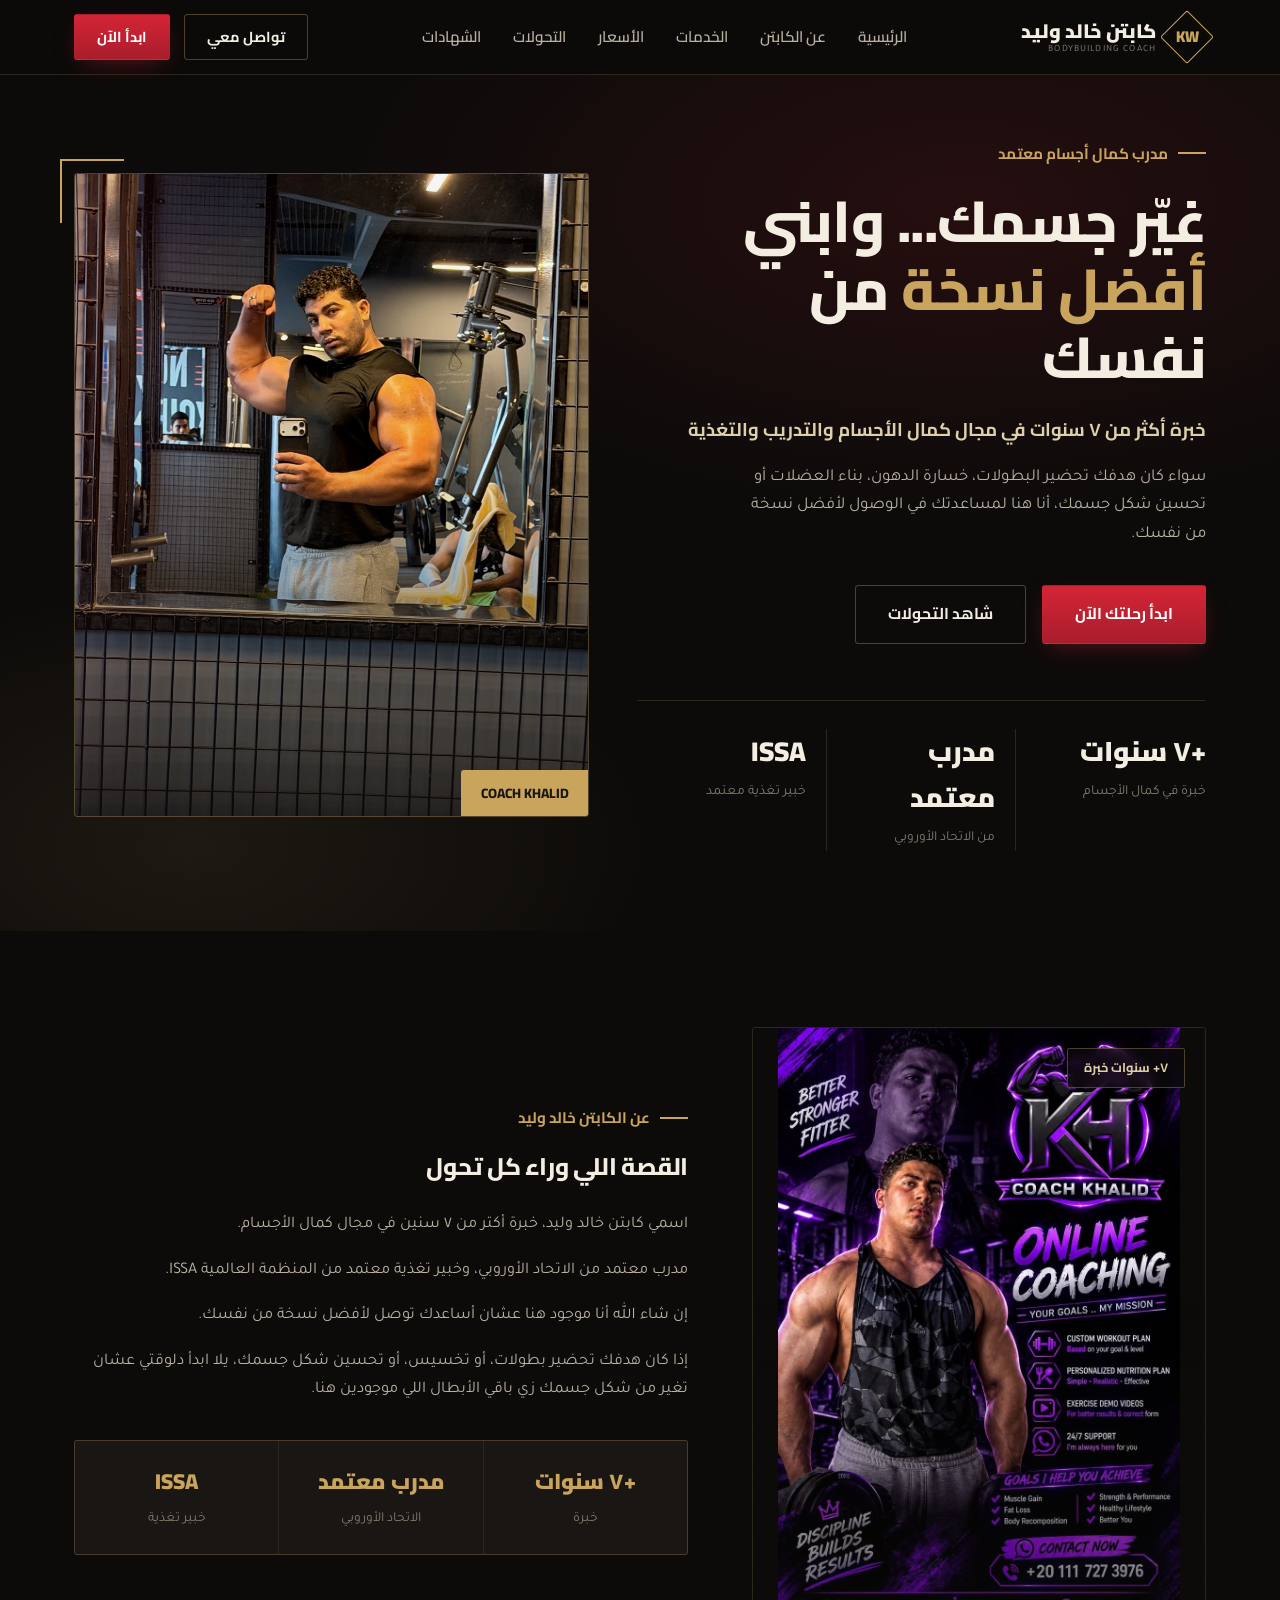
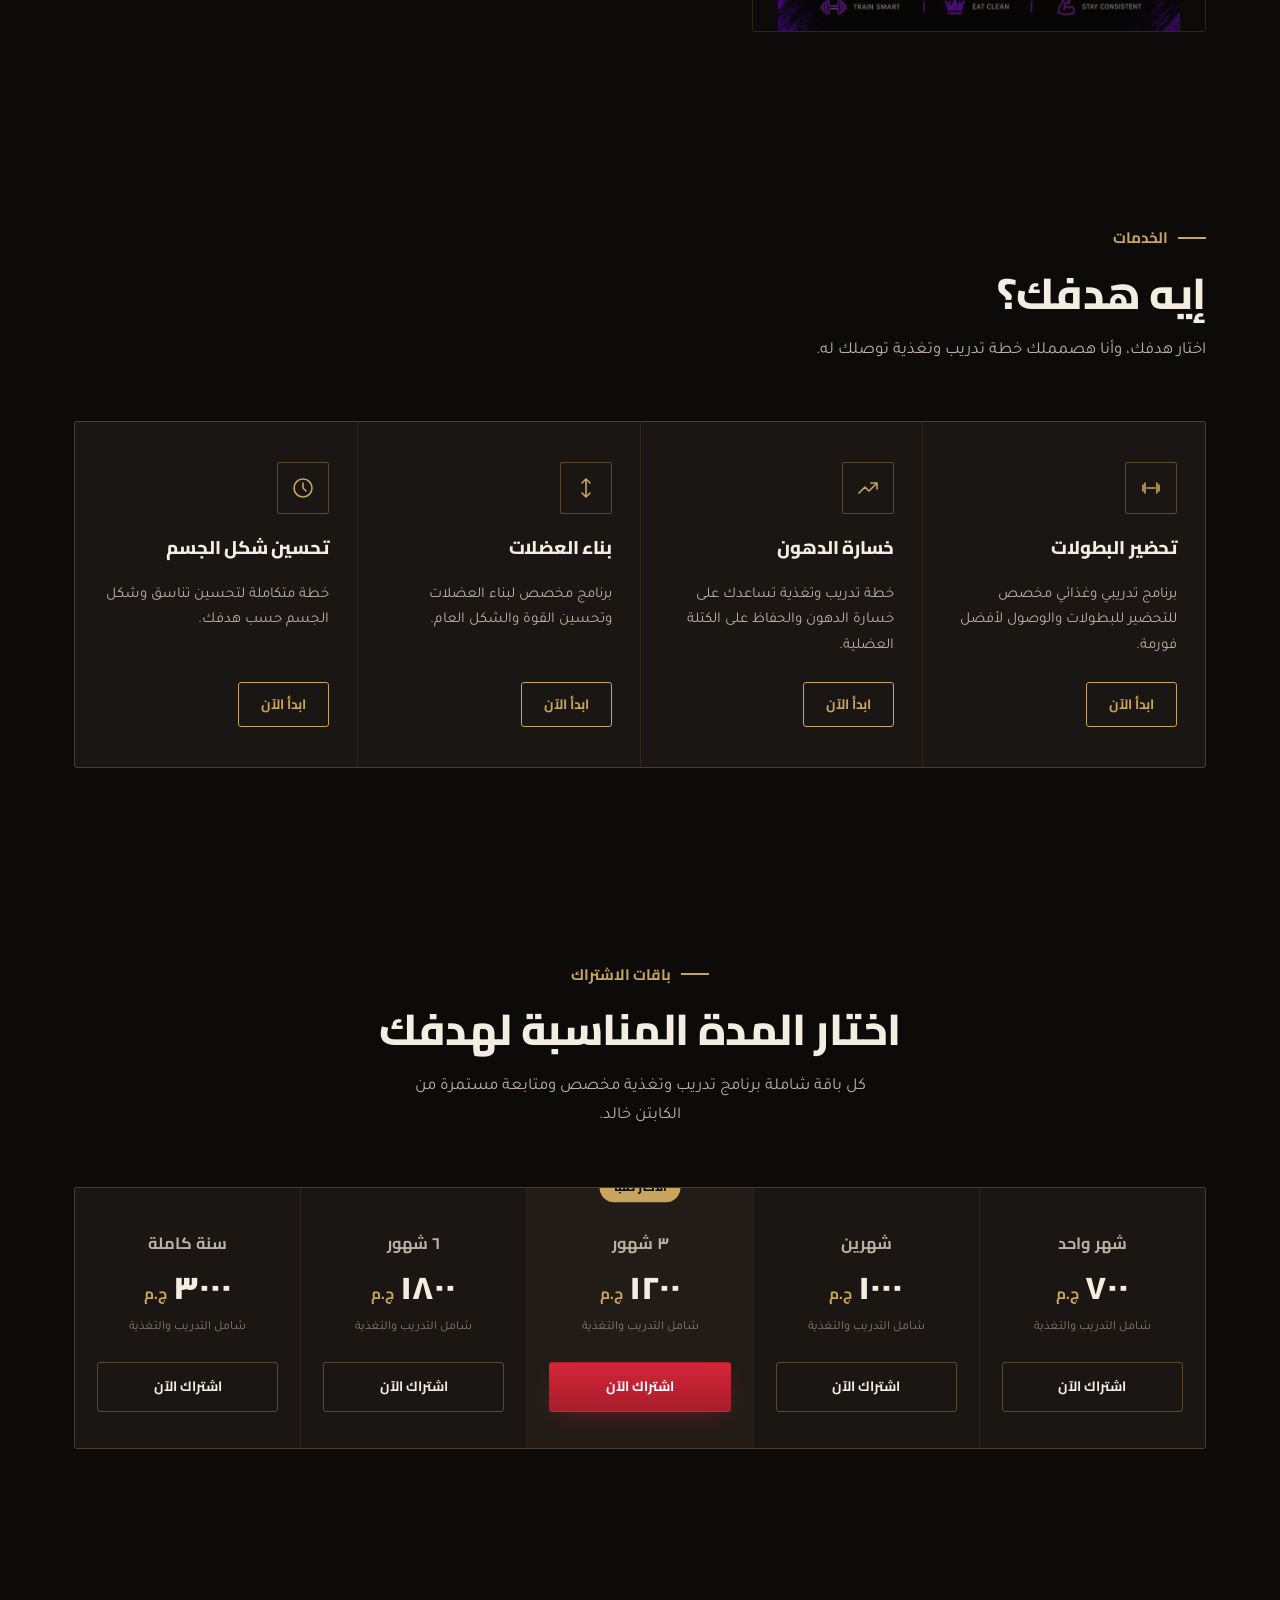
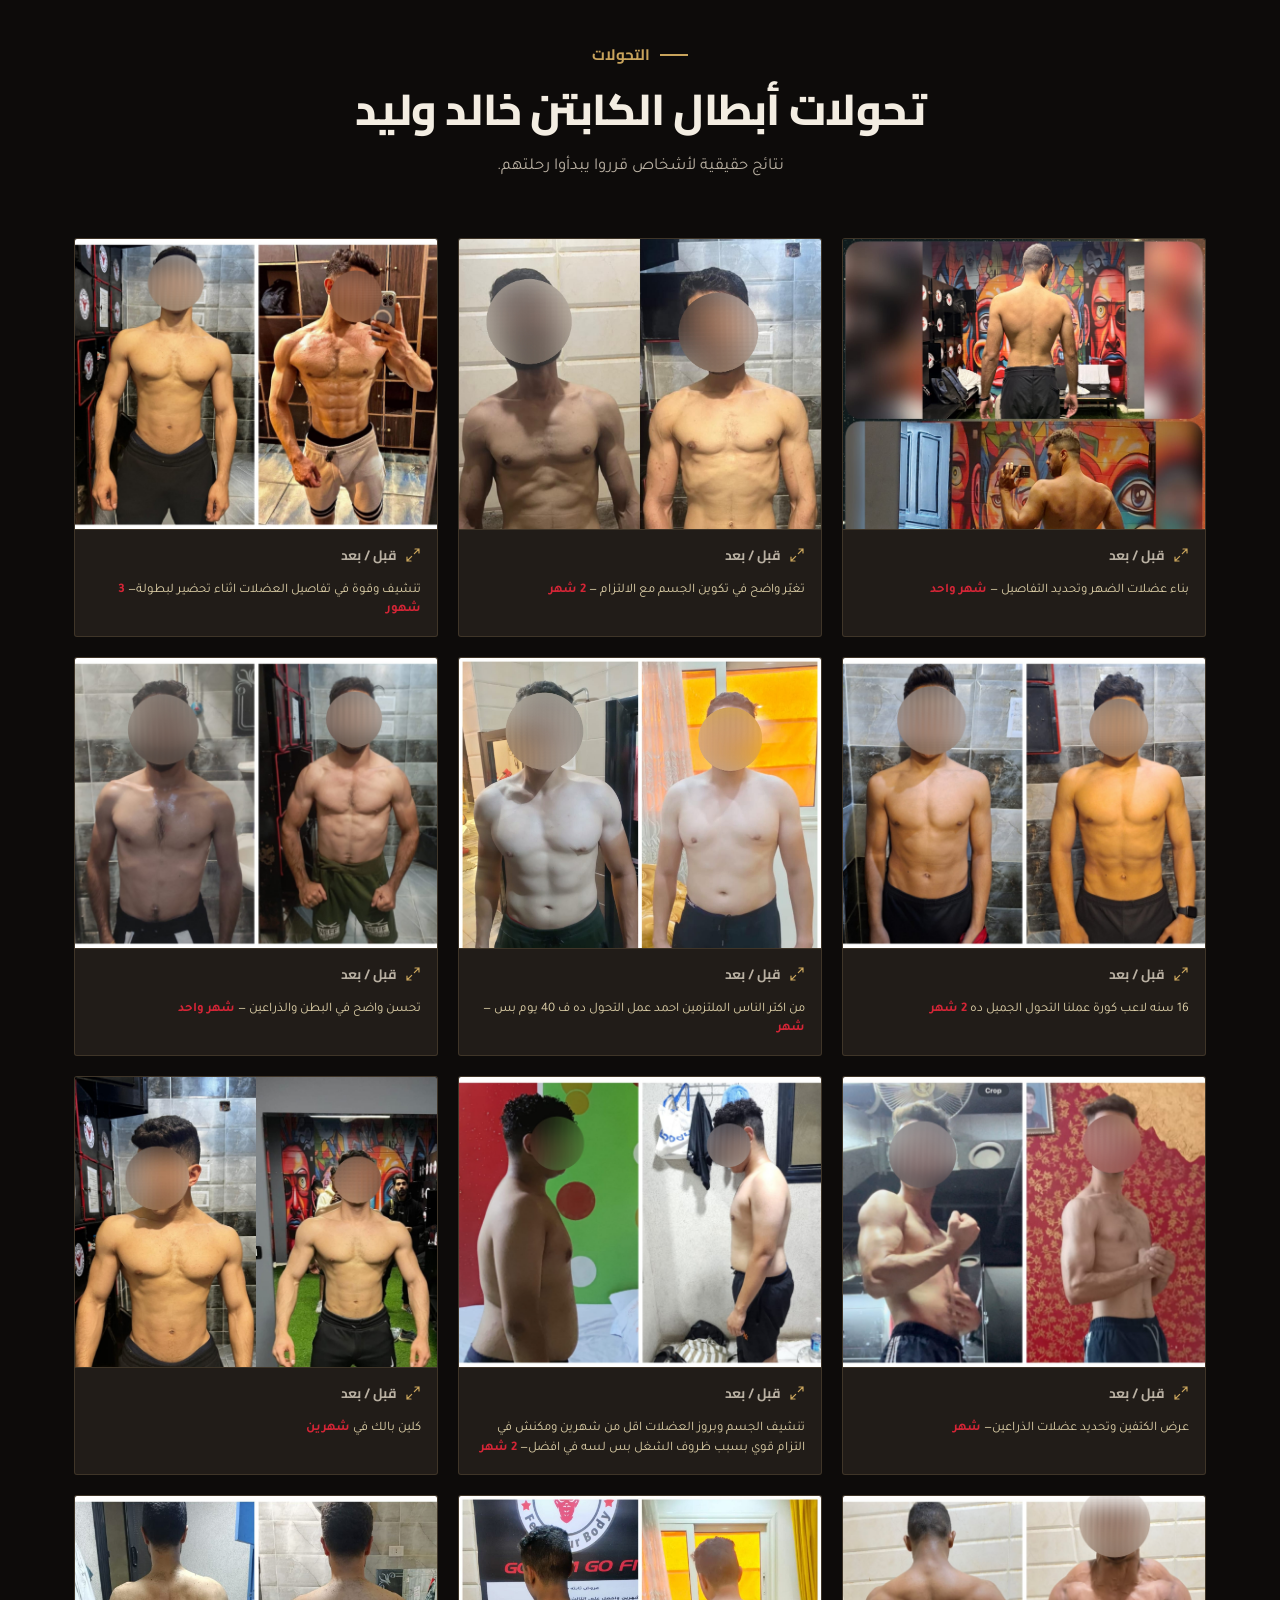
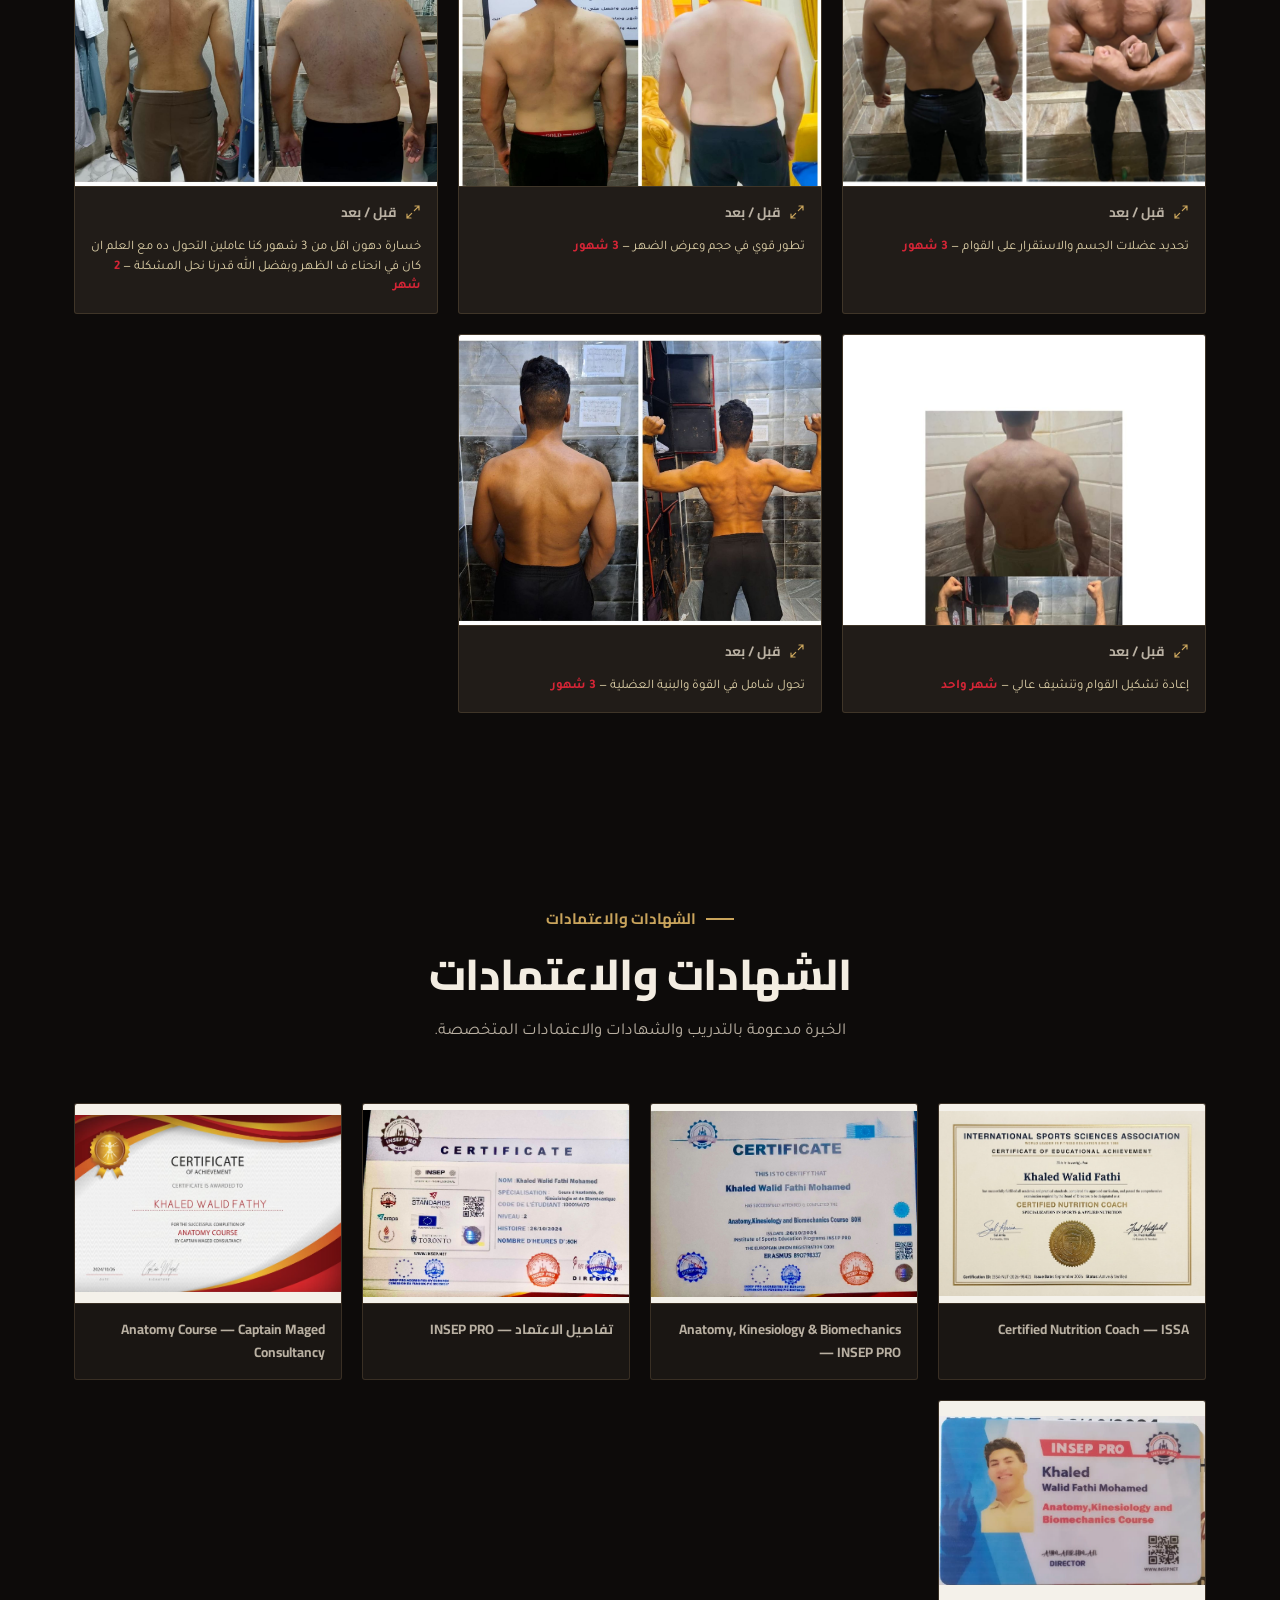
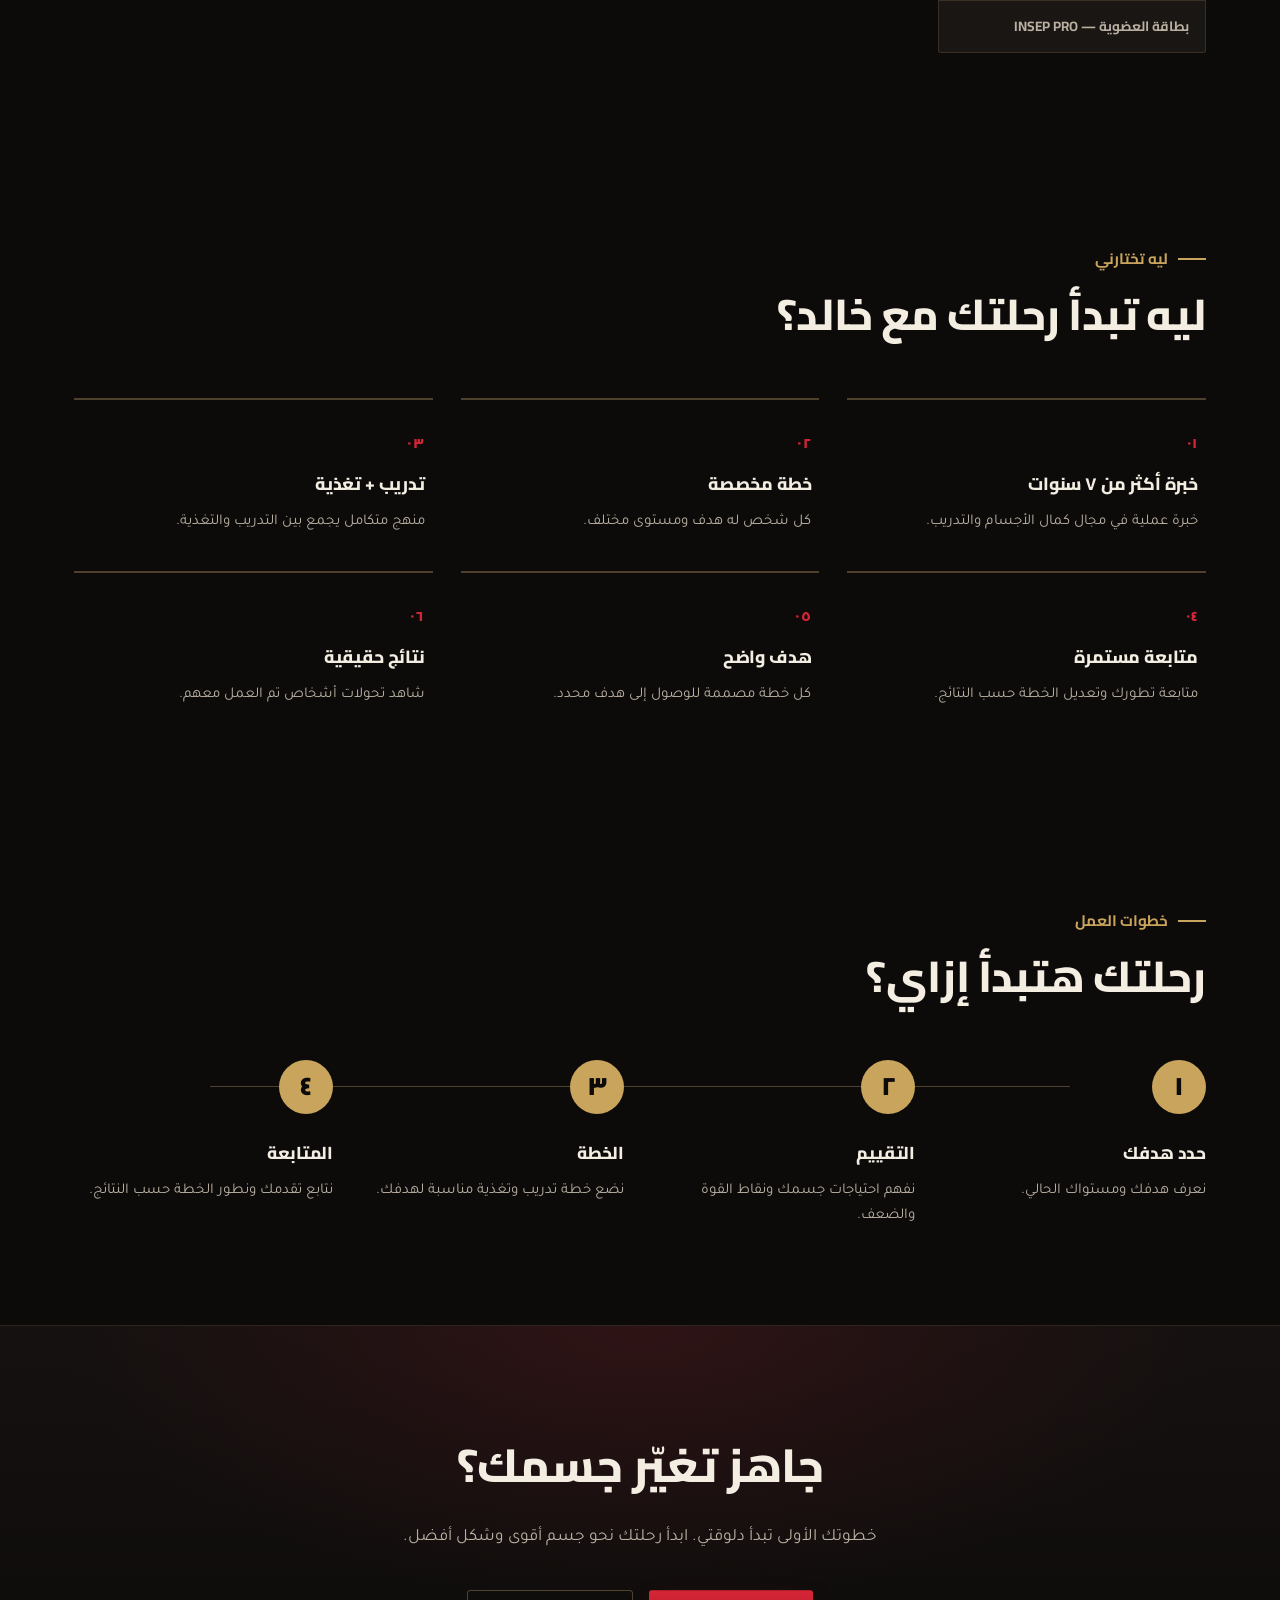
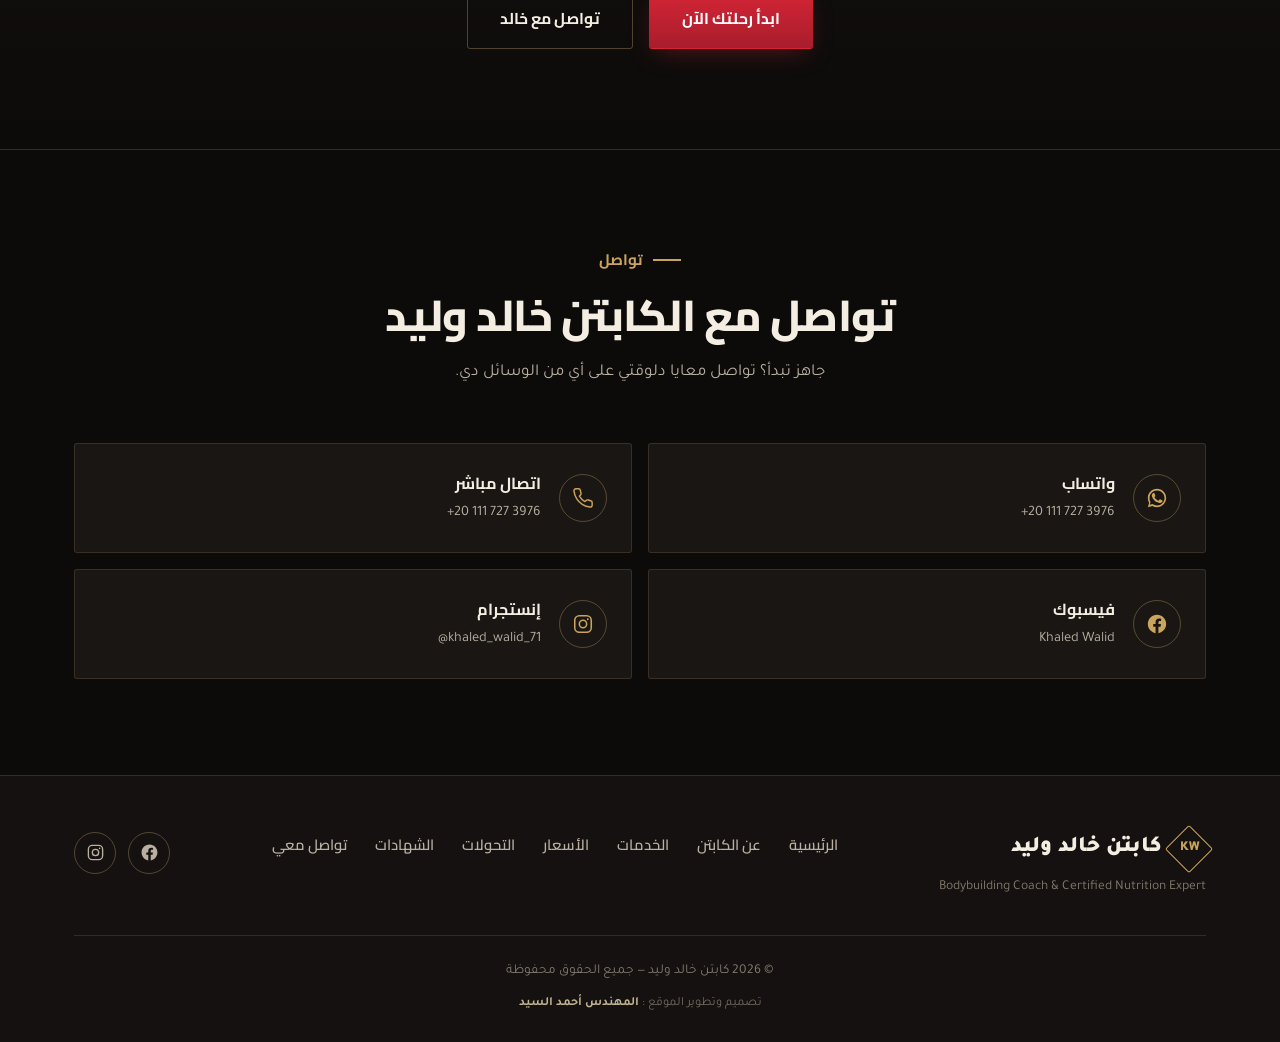
